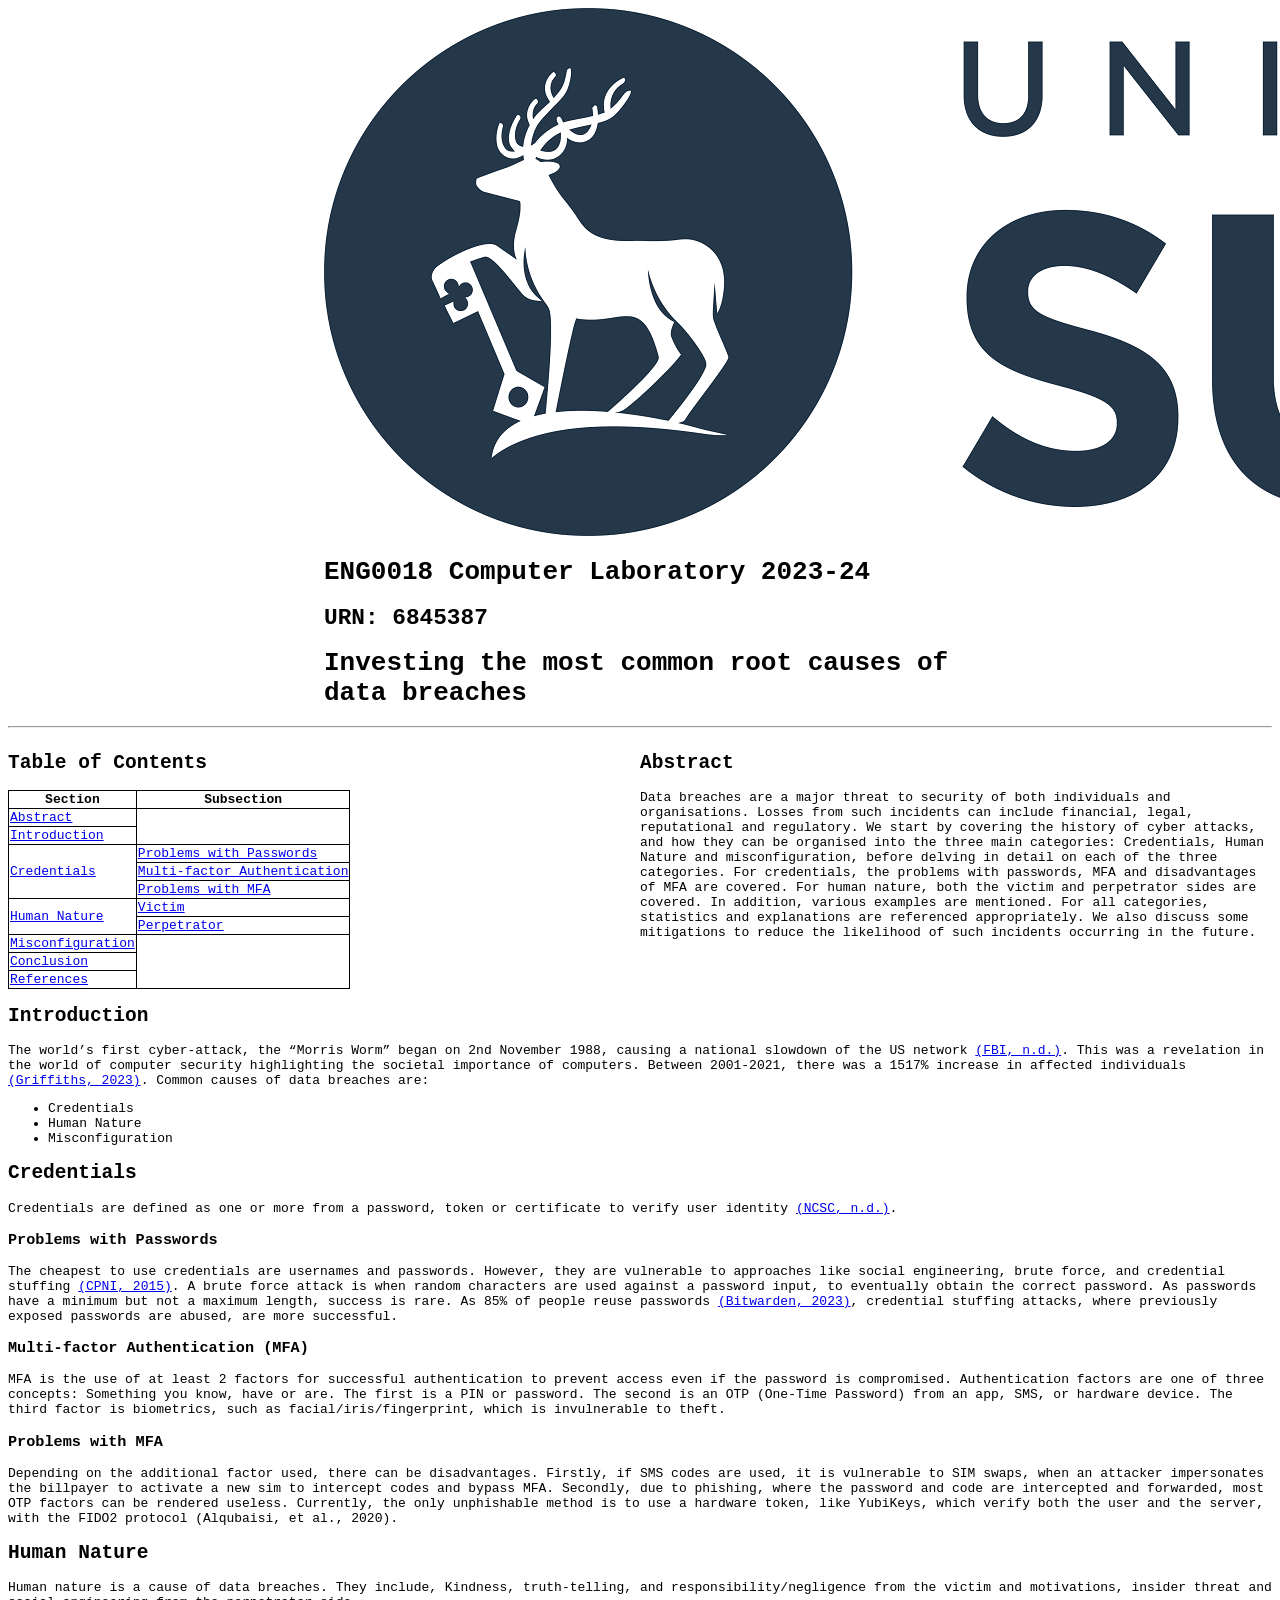
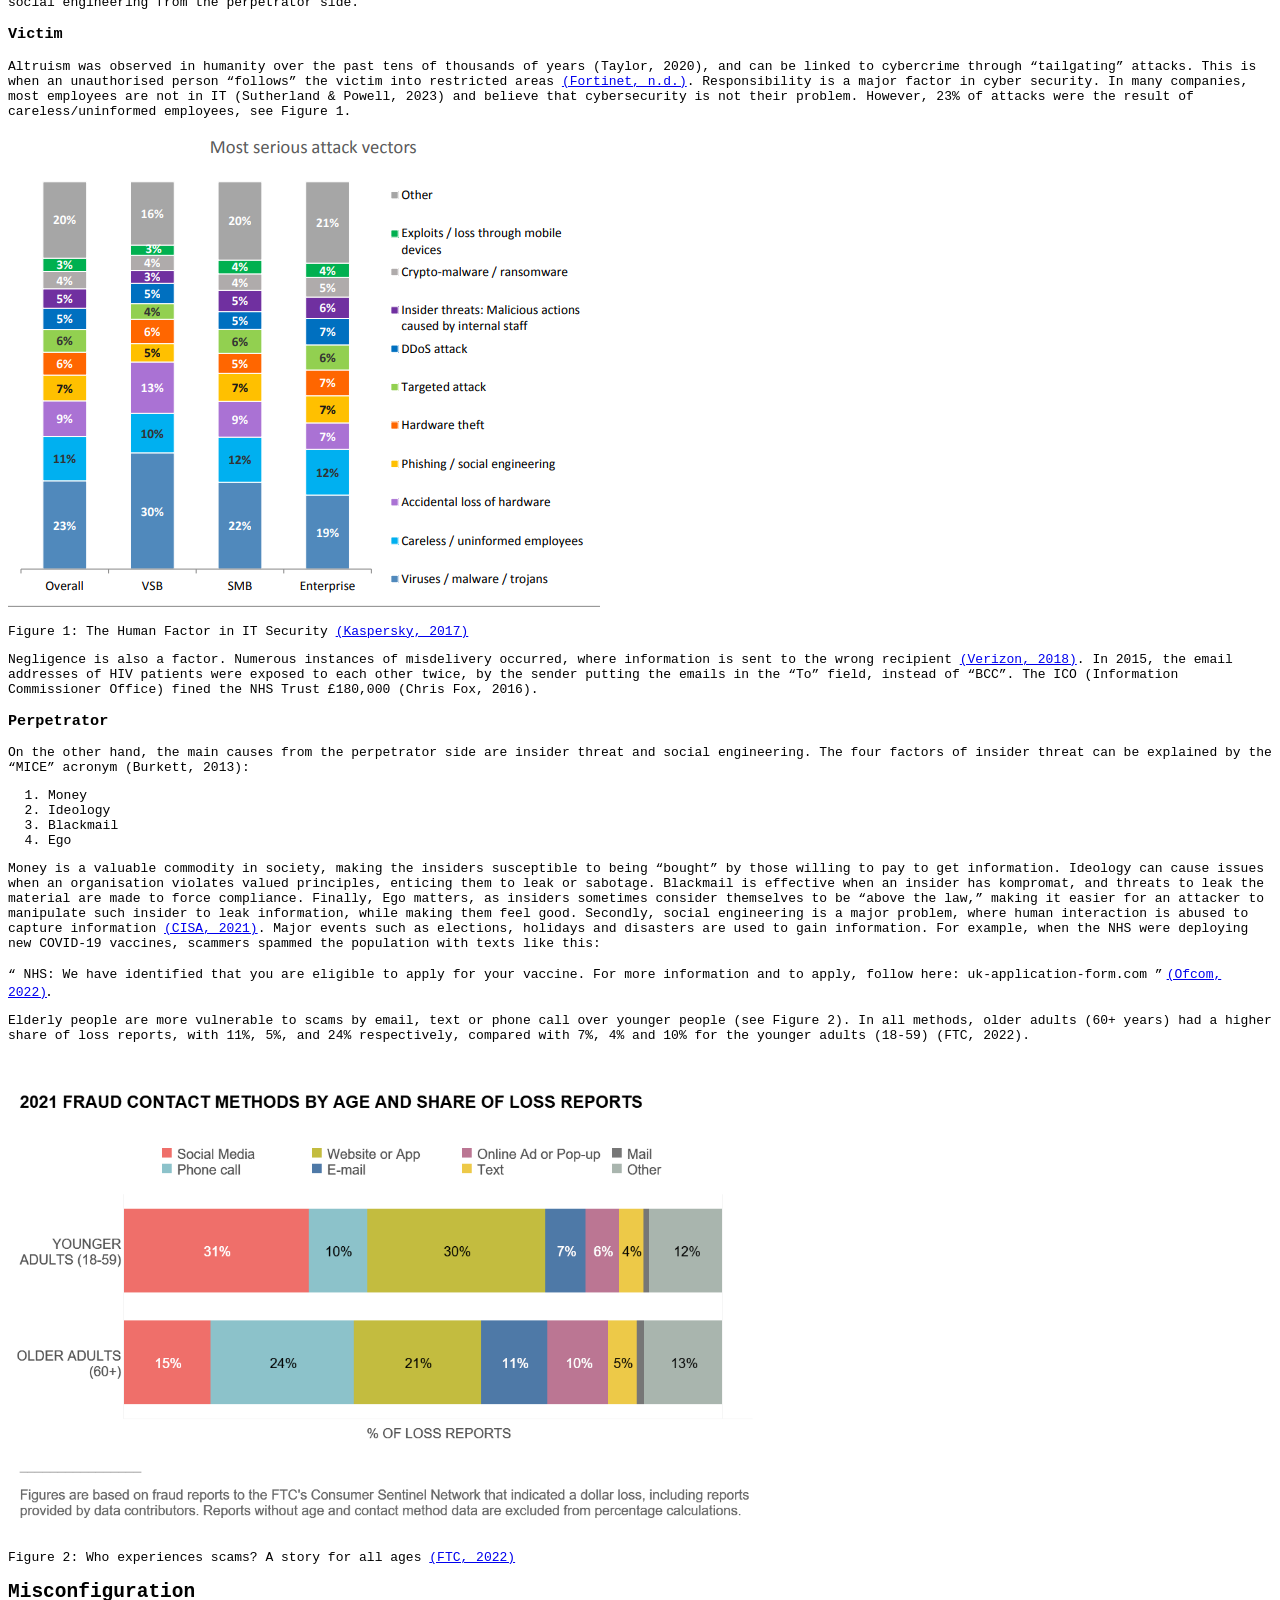
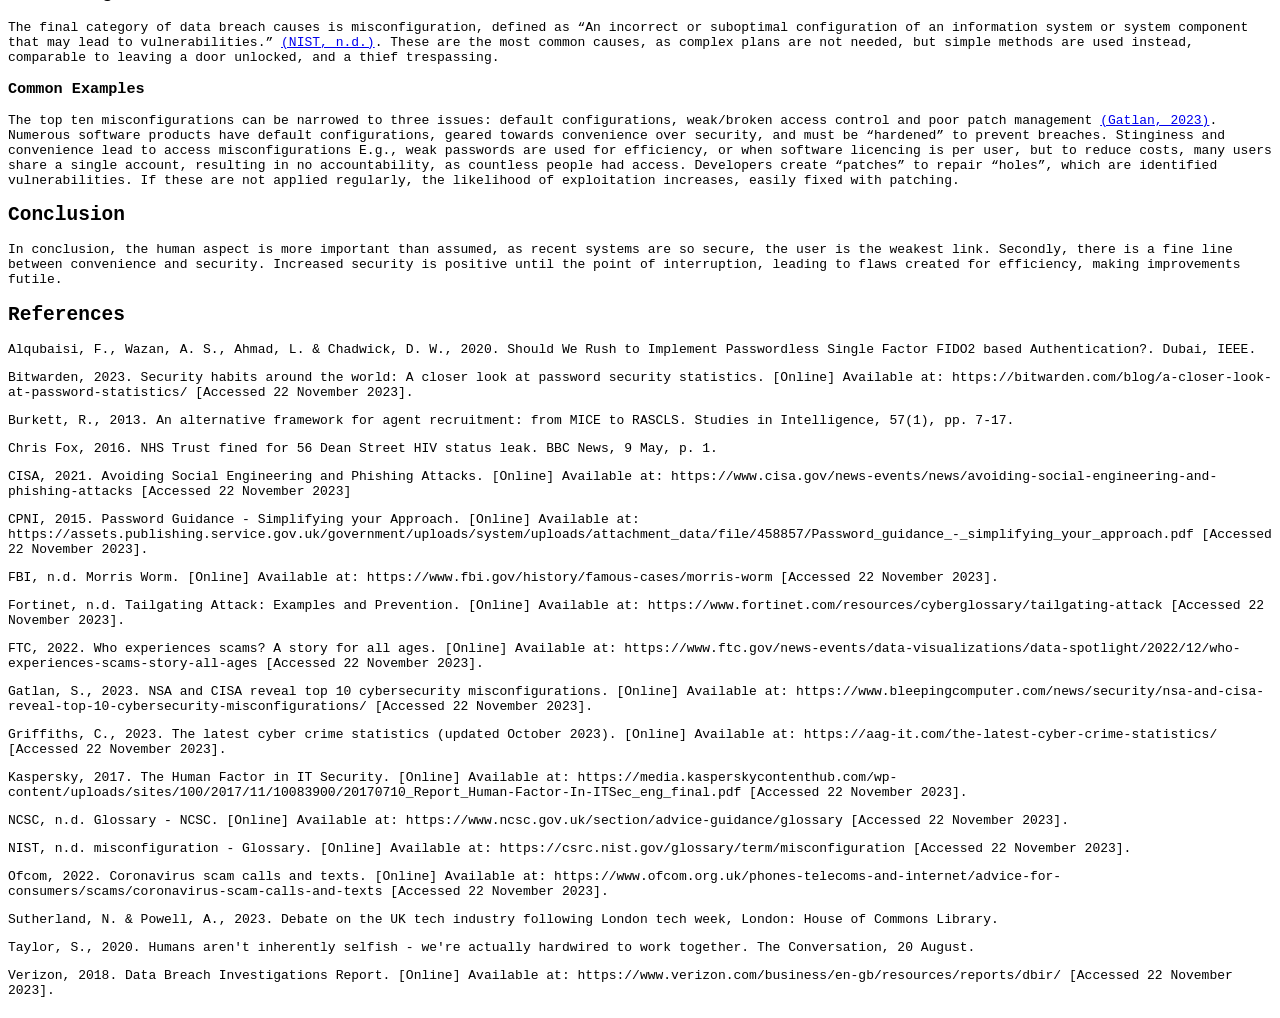
==== index.html @ 0573bad3 "save mod test" ====
<!DOCTYPE html>
<link rel="stylesheet" href="assets/styles.css">
<html>
    <header>
        <div class="header">
            <img src="assets/WebBanner2023.png">
            <h1 class="course-title">ENG0018 Computer Laboratory 2023-24</h1>
            <title>Investigating the most common root causes of data breaches</title>
            
            <h1 class="urn">URN: 6845387</h1>
            <h1 id="#pagetitle">Investing the most common root causes of data breaches</h1>
        </div>
        
    </header>
    
    <hr>
    <div class="row">
        <div class="column">
            <h2 id="#toc">Table of Contents</h2>
            <table class="tableofcontents">
                <tr>
                    <th>Section</th>
                    <th>Subsection</th>
                </tr>
                <tr>
                    <td><a href="#abstract">Abstract</a></td>
                </tr>
                <tr>
                    <td><a href="#introduction">Introduction</a></td>
                </tr>
                <tr>
                    <td rowspan="4" ><a href="#abstract">Credentials</a></td>
                </tr>
                    <tr>
                        <td><a href="#problemswithpasswords">Problems with Passwords</a></td>
                    </tr>
                    <tr>
                        <td><a href="#mfa">Multi-factor Authentication</a></td>
                    </tr>
                    <tr>
                        <td><a href="#problemswithmfa">Problems with MFA</a></td>
                    </tr>
                <tr>
                    <td rowspan="3"><a href="#abstract">Human Nature</a></td>
                </tr>
                    <tr>
                        <td><a href="#victim">Victim</a></td>
                    </tr>
                    <tr>
                        <td><a href="#perpetrator">Perpetrator</a></td>
                    </tr>
                <tr>
                    <td><a href="#misconfiguration">Misconfiguration</a></td>
                </tr>
                <tr>
                    <td><a href="#conclusion">Conclusion</a></td>
                </tr>
                <tr>
                    <td><a href="#references">References</a></td>
                </tr>
            </table>
        </div>
        <div class="column">
            <h2 id="#abstract">Abstract</h2>
            <p>
                Data breaches are a major threat to security of both individuals and organisations. 
                Losses from such incidents can include financial, legal, reputational and regulatory. 
                We start by covering the history of cyber attacks, and how they can be organised into 
                the three main categories: Credentials, Human Nature and misconfiguration, before 
                delving in detail on each of the three categories. For credentials, the problems 
                with passwords, MFA and disadvantages of MFA are covered. For human nature, both the 
                victim and perpetrator sides are covered. In addition, various examples are mentioned. 
                For all categories, statistics and explanations are referenced appropriately. We also 
                discuss some mitigations to reduce the likelihood of such incidents occurring in the future. 
            </p>
        </div>
    </div>
    
    <section>
        <h2 id="#introduction">Introduction</h2>
        <p>The world’s first cyber-attack, the “Morris Worm” began on 2nd November 1988, 
        causing a national slowdown of the US network <a href="https://www.fbi.gov/history/famous-cases/morris-worm">(FBI, n.d.)</a>. This was a revelation in 
        the world of computer security highlighting the societal importance of computers. 
        Between 2001-2021, there was a 1517% increase in affected individuals <a href="https://aag-it.com/the-latest-cyber-crime-statistics/">(Griffiths, 2023)</a>. 
        Common causes of data breaches are:
        </p>
        <ul>
            <li>Credentials</li>
            <li>Human Nature</li>
            <li>Misconfiguration</li>
        </ul>
    </section>
    <section>
        <h2 id="#credentials">Credentials</h2>
        <p>Credentials are defined as one or more from a password, token or certificate to verify user identity <a href="https://www.ncsc.gov.uk/section/advice-guidance/glossary">(NCSC, n.d.)</a>. </p>
        <h3 id="#problemswithpasswords">Problems with Passwords</h3>
        <p>
            The cheapest to use credentials are usernames and passwords. However, they are vulnerable to 
            approaches like social engineering, brute force, and credential stuffing <a href="https://assets.publishing.service.gov.uk/government/uploads/system/uploads/attachment_data/file/458857/Password_guidance_-_simplifying_your_approach.pdf">(CPNI, 2015)</a>. A brute 
            force attack is when random characters are used against a password input, to eventually obtain
            the correct password. As passwords have a minimum but not a maximum length, success is rare. As 
            85% of people reuse passwords <a href="https://bitwarden.com/blog/a-closer-look-at-password-statistics/">(Bitwarden, 2023)</a>, credential stuffing attacks, where previously 
            exposed passwords are abused, are more successful. 
        </p>
        <h3 id="#mfa">Multi-factor Authentication (MFA)</h3>
        <p>MFA is the use of at least 2 factors for successful authentication to prevent access even if 
            the password is compromised. Authentication factors are one of three concepts: Something you
            know, have or are. The first is a PIN or password. The second is an OTP (One-Time Password) 
            from an app, SMS, or hardware device. The third factor is biometrics, such as facial/iris/fingerprint, 
            which is invulnerable to theft. 
        </p>
        <h3 id="#problemswithmfa">Problems with MFA</h3>
        <p>
            Depending on the additional factor used, there can be disadvantages. Firstly, if SMS codes are used, 
            it is vulnerable to SIM swaps, when an attacker impersonates the billpayer to activate a new sim to 
            intercept codes and bypass MFA. Secondly, due to phishing, where the password and code are intercepted 
            and forwarded, most OTP factors can be rendered useless. Currently, the only unphishable method is to 
            use a hardware token, like YubiKeys, which verify both the user and the server, with the FIDO2 protocol (Alqubaisi, et al., 2020).
        </p>
    <section>
        <h2 id="#humannature">Human Nature</h2>
        <p>
            Human nature is a cause of data breaches.  They include, Kindness, truth-telling, and responsibility/negligence 
            from the victim and motivations, insider threat and social engineering from the perpetrator side. 
        </p>
        <h3 id="#victim">Victim</h3>
        <p>
            Altruism was observed in humanity over the past tens of thousands of years (Taylor, 2020), 
            and can be linked to cybercrime through “tailgating” attacks. This is when an unauthorised 
            person “follows” the victim into restricted areas <a href="https://www.fortinet.com/resources/cyberglossary/tailgating-attack">(Fortinet, n.d.)</a>. Responsibility is a 
            major factor in cyber security. In many companies, most employees are not in IT (Sutherland & Powell, 2023) 
            and believe that cybersecurity is not their problem. However, 23% of attacks were the 
            result of careless/uninformed employees, see Figure 1. 
        </p>
        <img src="assets/Fig1_IT_Sec_Risk_Survey_2017_Kaspersky.png" alt="Figure 1: The Human Factor in IT Security (Kaspersky, 2017)">
        <p>Figure 1: The Human Factor in IT Security <a href="https://media.kasperskycontenthub.com/wp-content/uploads/sites/100/2017/11/10083900/20170710_Report_Human-Factor-In-ITSec_eng_final.pdf">(Kaspersky, 2017)</a></p>
        <p>
            Negligence is also a factor. Numerous instances of misdelivery occurred, where information is sent to 
            the wrong recipient <a href="https://www.verizon.com/business/en-gb/resources/reports/dbir/">(Verizon, 2018)</a>. In 2015, the email addresses of HIV patients were exposed to each 
            other twice, by the sender putting the emails in the “To” field, instead of “BCC”. The ICO (Information Commissioner Office) 
            fined the NHS Trust £180,000 (Chris Fox, 2016). 
        </p>
        <h3 id="#perpetrator">Perpetrator</h3>
        <p>
            On the other hand, the main causes from the perpetrator side are insider threat and social engineering. 
            The four factors of insider threat can be explained by the “MICE” acronym (Burkett, 2013): 
        </p>
            
            <ol>
                <li>Money</li>
                <li>Ideology</li>
                <li>Blackmail</li>
                <li>Ego</li>
            </ol>
            
        <p>
            Money is a valuable commodity in society, making the insiders susceptible to being “bought” by those 
            willing to pay to get information. Ideology can cause issues when an organisation violates valued 
            principles, enticing them to leak or sabotage. Blackmail is effective when an insider has kompromat, 
            and threats to leak the material are made to force compliance. Finally, Ego matters, as insiders 
            sometimes consider themselves to be “above the law,” making it easier for an attacker to manipulate 
            such insider to leak information, while making them feel good. Secondly, social engineering is a 
            major problem, where human interaction is abused to capture information <a href="https://www.cisa.gov/news-events/news/avoiding-social-engineering-and-phishing-attacks">(CISA, 2021)</a>. Major events 
            such as elections, holidays and disasters are used to gain information. For example, when the NHS 
            were deploying new COVID-19 vaccines, scammers spammed the population with texts like this:
            <p></p>
            <q>
                NHS: We have identified that you are eligible to apply for your vaccine. For more information and to apply, follow here: uk-application-form.com </q>
            <a href="https://www.ofcom.org.uk/phones-telecoms-and-internet/advice-for-consumers/scams/coronavirus-scam-calls-and-texts">(Ofcom, 2022)</a>.
            </q>
            
        </p>
        
        <p>
            Elderly people are more vulnerable to scams by email, text or phone call over younger people (see Figure 2).  In all methods, older adults (60+ years) had a 
            higher share of loss reports, with 11%, 5%, and 24% respectively, compared with 7%, 4% and 10% for the younger adults (18-59) (FTC, 2022).
        </p>

        <img src="assets/Fig2_ContactMethods.png" alt="Figure 2: Who experiences scams? A story for all ages (FTC, 2022)" width="750px">
        <p>Figure 2: Who experiences scams? A story for all ages <a href="https://www.ftc.gov/news-events/data-visualizations/data-spotlight/2022/12/who-experiences-scams-story-all-ages">(FTC, 2022)</a></p>
    <section>
        <h2 id="misconfiguration">Misconfiguration</h2>
        <p>
            The final category of data breach causes is misconfiguration, defined as “An incorrect or suboptimal 
            configuration of an information system or system component that may lead to vulnerabilities.” <a href="https://csrc.nist.gov/glossary/term/misconfiguration">(NIST, n.d.)</a>. 
            These are the most common causes, as complex plans are not needed, but simple methods are used instead, 
            comparable to leaving a door unlocked, and a thief trespassing. 
        </p>
        <h3 id="#commonexamples">Common Examples</h3>
        <p>
            The top ten misconfigurations can be narrowed to three issues: default configurations, 
            weak/broken access control and poor patch management <a href="https://www.bleepingcomputer.com/news/security/nsa-and-cisa-reveal-top-10-cybersecurity-misconfigurations/">(Gatlan, 2023)</a>. Numerous software 
            products have default configurations, geared towards convenience over security, and 
            must be “hardened” to prevent breaches. Stinginess and convenience lead to access 
            misconfigurations E.g., weak passwords are used for efficiency, or when software 
            licencing is per user, but to reduce costs, many users share a single account, 
            resulting in no accountability, as countless people had access. Developers create 
            “patches” to repair “holes”, which are identified vulnerabilities. If these are not 
            applied regularly, the likelihood of exploitation increases, easily fixed with patching. 
        </p>
    </section>

    <section>
        <h2 id="conclusion">Conclusion</h2>
        <p>
            In conclusion, the human aspect is more important than assumed, as recent systems are so 
            secure, the user is the weakest link. Secondly, there is a fine line between convenience 
            and security. Increased security is positive until the point of interruption, leading to 
            flaws created for efficiency, making improvements futile.
        </p>    
    </section>
    
    <section>
        <h2 id="#references">References</h2>
        <p>Alqubaisi, F., Wazan, A. S., Ahmad, L. & Chadwick, D. W., 2020. Should We Rush to Implement Passwordless Single Factor 
            FIDO2 based Authentication?. Dubai, IEEE.</p>
        
        <p>Bitwarden, 2023. Security habits around the world: A closer look at password security statistics. 
            [Online] Available at: https://bitwarden.com/blog/a-closer-look-at-password-statistics/ [Accessed 22 November 2023].</p>

        <p>Burkett, R., 2013. An alternative framework for agent recruitment: from MICE to RASCLS. Studies in Intelligence, 57(1), pp. 7-17.</p>

        <p>Chris Fox, 2016. NHS Trust fined for 56 Dean Street HIV status leak. BBC News, 9 May, p. 1.</p>

        <p>CISA, 2021. Avoiding Social Engineering and Phishing Attacks. [Online] Available at: 
            https://www.cisa.gov/news-events/news/avoiding-social-engineering-and-phishing-attacks
            [Accessed 22 November 2023]
        </p>

        <p>CPNI, 2015. Password Guidance - Simplifying your Approach. [Online] 
            Available at: https://assets.publishing.service.gov.uk/government/uploads/system/uploads/attachment_data/file/458857/Password_guidance_-_simplifying_your_approach.pdf
            [Accessed 22 November 2023].
        </p>

        <p>FBI, n.d. Morris Worm. [Online] 
            Available at: https://www.fbi.gov/history/famous-cases/morris-worm
            [Accessed 22 November 2023].
        </p>

        <p>Fortinet, n.d. Tailgating Attack: Examples and Prevention. [Online] 
            Available at: https://www.fortinet.com/resources/cyberglossary/tailgating-attack
            [Accessed 22 November 2023].
        </p>

        <p>FTC, 2022. Who experiences scams? A story for all ages. [Online] 
            Available at: https://www.ftc.gov/news-events/data-visualizations/data-spotlight/2022/12/who-experiences-scams-story-all-ages
            [Accessed 22 November 2023].
        </p>

        <p>Gatlan, S., 2023. NSA and CISA reveal top 10 cybersecurity misconfigurations. [Online] 
            Available at: https://www.bleepingcomputer.com/news/security/nsa-and-cisa-reveal-top-10-cybersecurity-misconfigurations/
            [Accessed 22 November 2023].
        </p>

        <p>Griffiths, C., 2023. The latest cyber crime statistics (updated October 2023). [Online] 
            Available at: https://aag-it.com/the-latest-cyber-crime-statistics/
            [Accessed 22 November 2023].
        </p>

        <p>Kaspersky, 2017. The Human Factor in IT Security. [Online] 
            Available at: https://media.kasperskycontenthub.com/wp-content/uploads/sites/100/2017/11/10083900/20170710_Report_Human-Factor-In-ITSec_eng_final.pdf
            [Accessed 22 November 2023].
        </p>

        <p>NCSC, n.d. Glossary - NCSC. [Online] 
            Available at: https://www.ncsc.gov.uk/section/advice-guidance/glossary
            [Accessed 22 November 2023].
        </p>

        <p>NIST, n.d. misconfiguration - Glossary. [Online] 
            Available at: https://csrc.nist.gov/glossary/term/misconfiguration
            [Accessed 22 November 2023].
        </p>

        <p>Ofcom, 2022. Coronavirus scam calls and texts. [Online] 
            Available at: https://www.ofcom.org.uk/phones-telecoms-and-internet/advice-for-consumers/scams/coronavirus-scam-calls-and-texts
            [Accessed 22 November 2023].
        </p>
            
        <p>Sutherland, N. & Powell, A., 2023. Debate on the UK tech industry following London tech 
            week, London: House of Commons Library.
        </p>

        <p>Taylor, S., 2020. Humans aren't inherently selfish - we're actually hardwired to work 
            together. The Conversation, 20 August.
        </p>

        <p>Verizon, 2018. Data Breach Investigations Report. [Online] 
            Available at: https://www.verizon.com/business/en-gb/resources/reports/dbir/
            [Accessed 22 November 2023].
        </p>
            
    </section>
</html>
---- assets/styles.css ----
h1, h2, h3,  h4, h5, h6, p, ul, ol, li, q, a, th, td {
    font-family: monospace;
}
.course-title {
    font-size: 2em;
}

.urn {
    font-size: 1.75em;
}

.column {
    float: left;
    width: 50%;
  }
  
  /* Clear floats after the columns */
  .row:after {
    content: "";
    display: table;
    clear: both;
  }


 table {
    border: 1px solid black;
    border-collapse: collapse;
 }

 th, td {
    border-collapse: collapse;
    border: 1px solid black;
 }

 .header {
    width: 50%;
    margin: auto;
 }
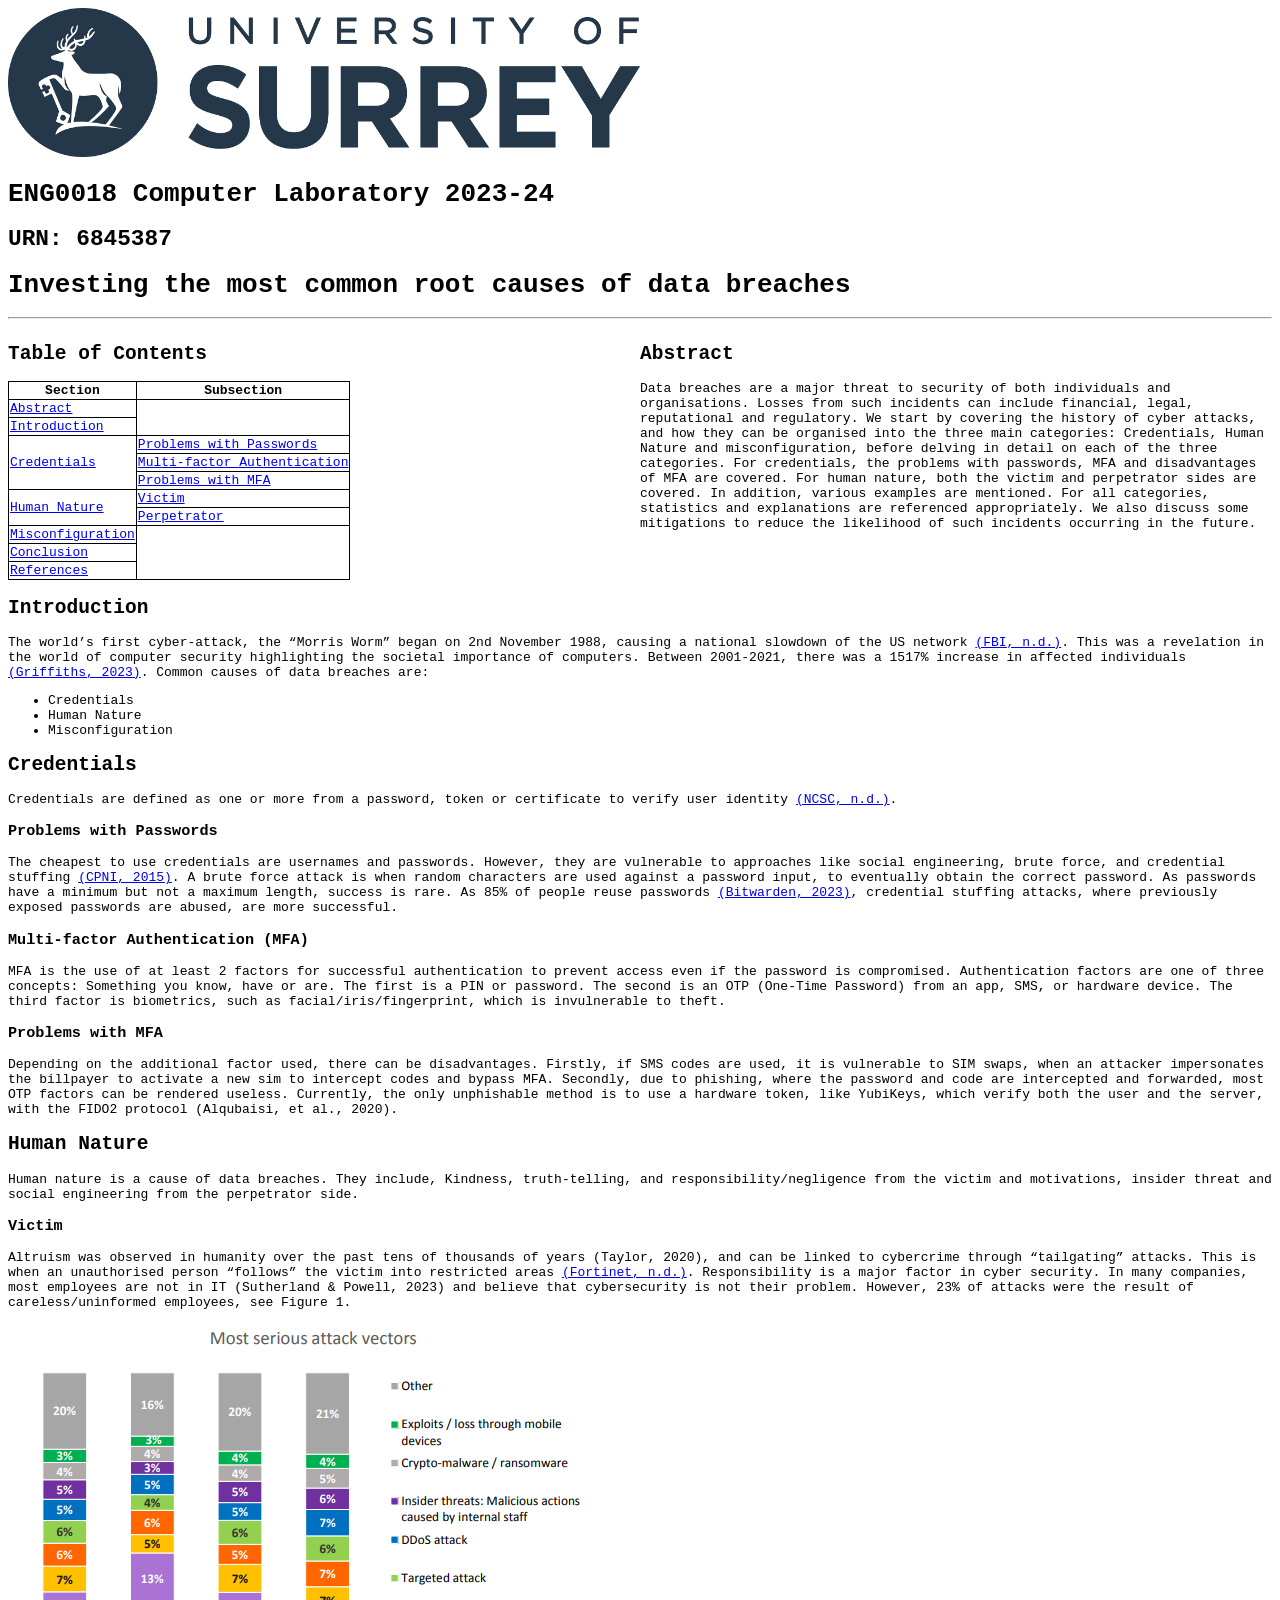
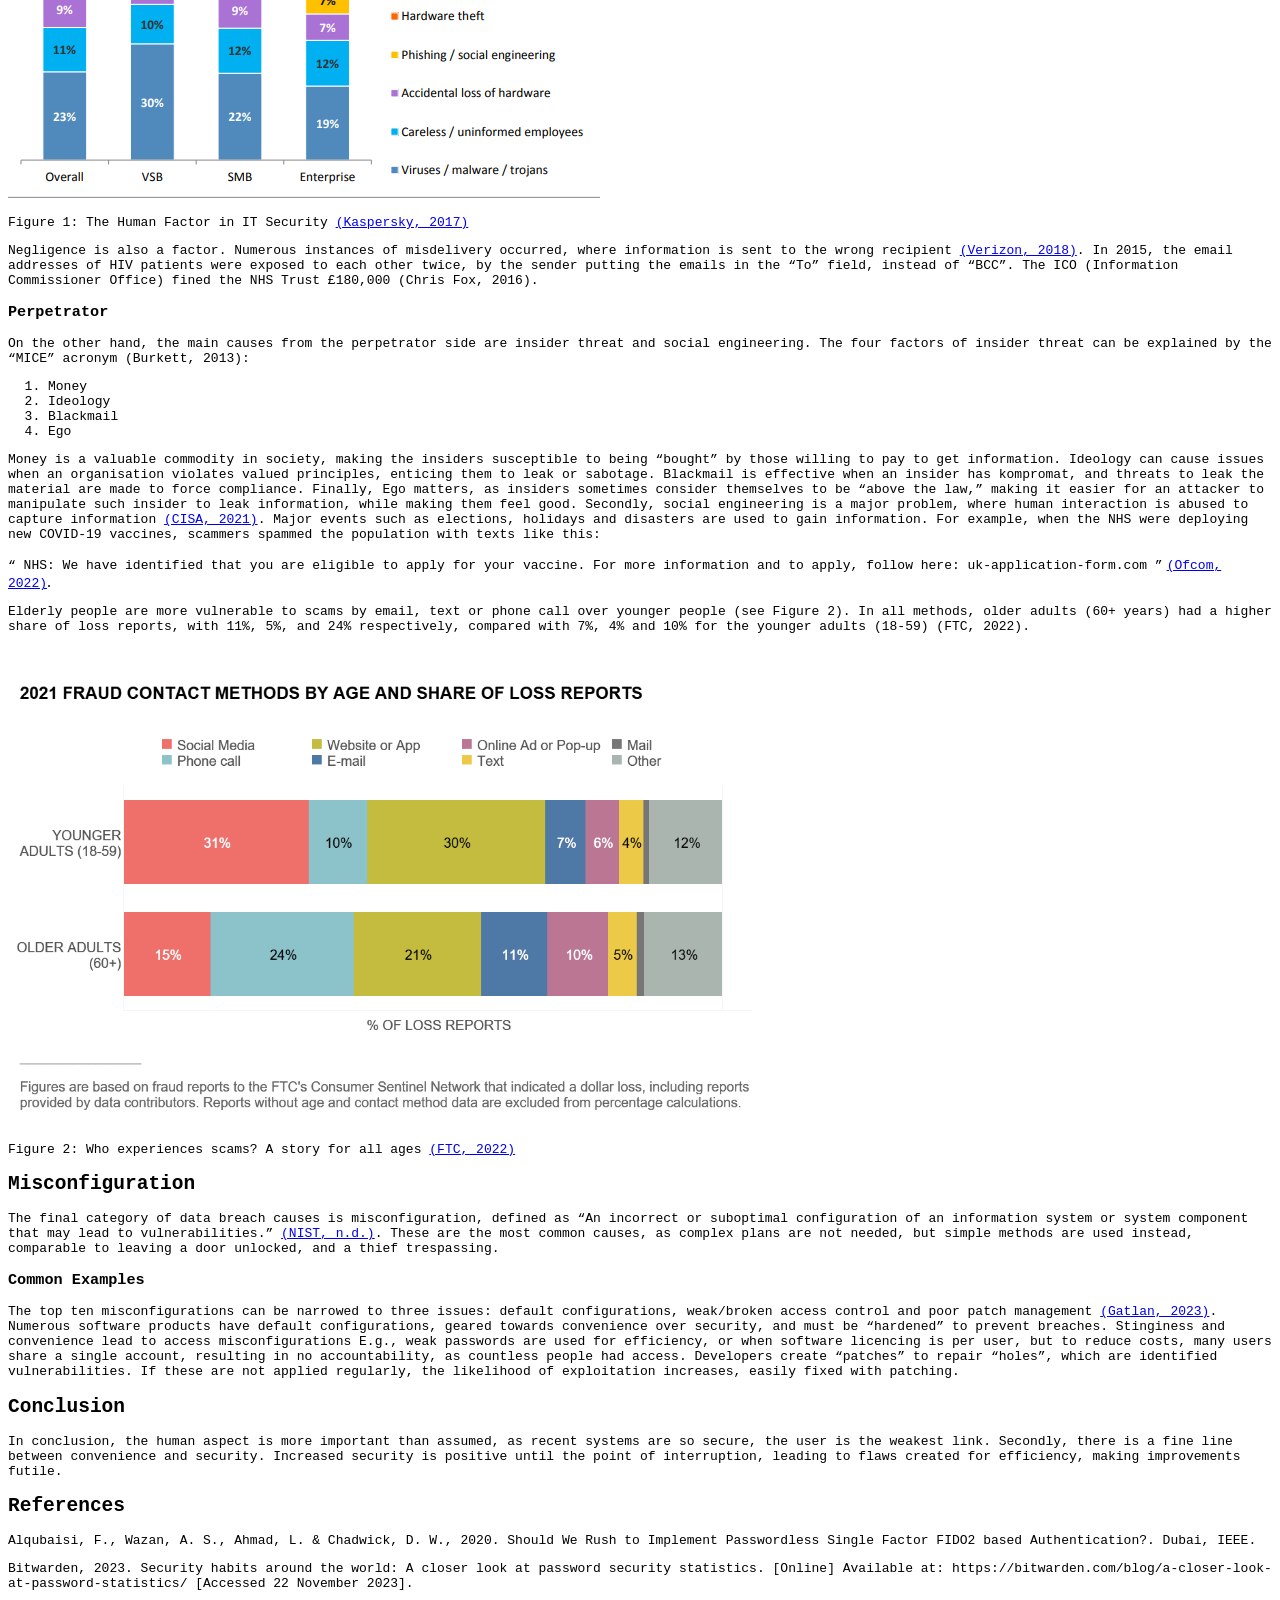
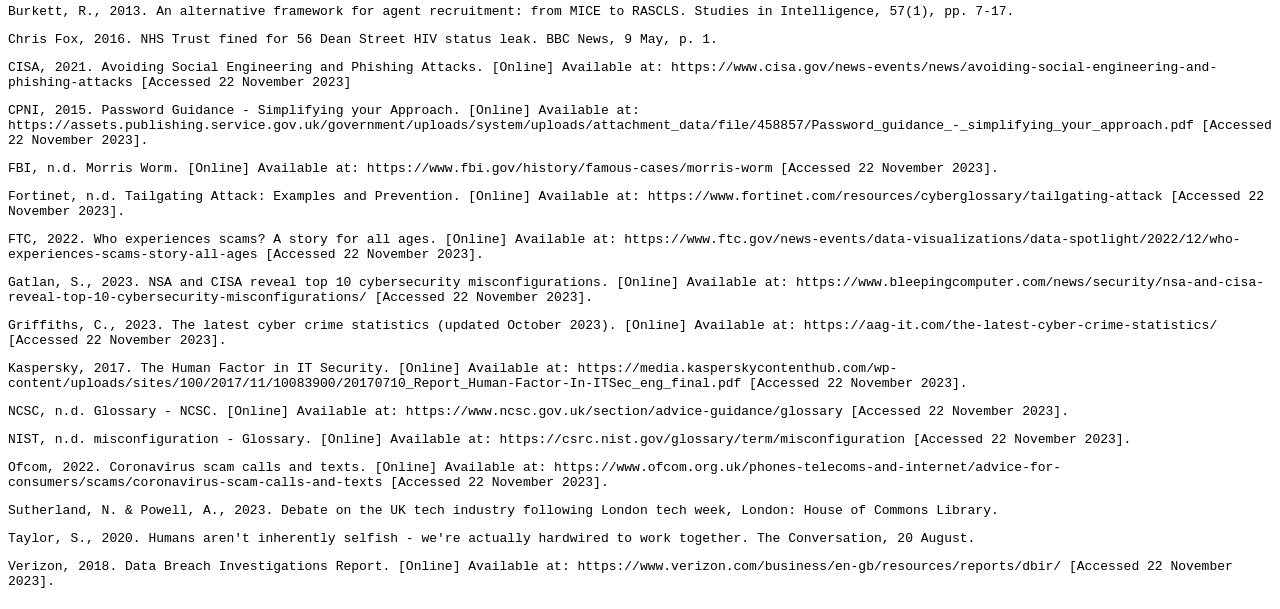
==== commit 5de157d5: "save point fixed encoding issues" ====
--- a/index.html
+++ b/index.html
@@ -1,22 +1,20 @@
 <!DOCTYPE html>
 <link rel="stylesheet" href="assets/styles.css">
+<meta http-equiv="Content-Type" content="text/html; charset=UTF-8">
 <html>
     <header>
-        <div class="header">
-            <img src="assets/WebBanner2023.png">
-            <h1 class="course-title">ENG0018 Computer Laboratory 2023-24</h1>
-            <title>Investigating the most common root causes of data breaches</title>
-            
-            <h1 class="urn">URN: 6845387</h1>
-            <h1 id="#pagetitle">Investing the most common root causes of data breaches</h1>
-        </div>
+        <img src="assets/WebBanner2023.png" width="50%" >
+        <h1 class="course-title">ENG0018 Computer Laboratory 2023-24</h1>
+        <title>Investigating the most common root causes of data breaches</title>
         
+        <h1 class="urn">URN: 6845387</h1>
+        <h1 id="pagetitle">Investing the most common root causes of data breaches</h1>        
     </header>
     
     <hr>
     <div class="row">
         <div class="column">
-            <h2 id="#toc">Table of Contents</h2>
+            <h2 id="toc">Table of Contents</h2>
             <table class="tableofcontents">
                 <tr>
                     <th>Section</th>
@@ -29,19 +27,19 @@
                     <td><a href="#introduction">Introduction</a></td>
                 </tr>
                 <tr>
-                    <td rowspan="4" ><a href="#abstract">Credentials</a></td>
-                </tr>
-                    <tr>
-                        <td><a href="#problemswithpasswords">Problems with Passwords</a></td>
+                    <td rowspan="4" ><a href="#credentials">Credentials</a></td>
+                </tr>
+                    <tr>
+                        <td><a href="#problempasswd">Problems with Passwords</a></td>
                     </tr>
                     <tr>
                         <td><a href="#mfa">Multi-factor Authentication</a></td>
                     </tr>
                     <tr>
-                        <td><a href="#problemswithmfa">Problems with MFA</a></td>
-                    </tr>
-                <tr>
-                    <td rowspan="3"><a href="#abstract">Human Nature</a></td>
+                        <td><a href="#problemmfa">Problems with MFA</a></td>
+                    </tr>
+                <tr>
+                    <td rowspan="3"><a href="#humannature">Human Nature</a></td>
                 </tr>
                     <tr>
                         <td><a href="#victim">Victim</a></td>
@@ -61,7 +59,7 @@
             </table>
         </div>
         <div class="column">
-            <h2 id="#abstract">Abstract</h2>
+            <h2 id="abstract">Abstract</h2>
             <p>
                 Data breaches are a major threat to security of both individuals and organisations. 
                 Losses from such incidents can include financial, legal, reputational and regulatory. 
@@ -77,7 +75,7 @@
     </div>
     
     <section>
-        <h2 id="#introduction">Introduction</h2>
+        <h2 id="introduction">Introduction</h2>
         <p>The world’s first cyber-attack, the “Morris Worm” began on 2nd November 1988, 
         causing a national slowdown of the US network <a href="https://www.fbi.gov/history/famous-cases/morris-worm">(FBI, n.d.)</a>. This was a revelation in 
         the world of computer security highlighting the societal importance of computers. 
@@ -91,9 +89,9 @@
         </ul>
     </section>
     <section>
-        <h2 id="#credentials">Credentials</h2>
+        <h2 id="credentials">Credentials</h2>
         <p>Credentials are defined as one or more from a password, token or certificate to verify user identity <a href="https://www.ncsc.gov.uk/section/advice-guidance/glossary">(NCSC, n.d.)</a>. </p>
-        <h3 id="#problemswithpasswords">Problems with Passwords</h3>
+        <h3 id="problempasswd">Problems with Passwords</h3>
         <p>
             The cheapest to use credentials are usernames and passwords. However, they are vulnerable to 
             approaches like social engineering, brute force, and credential stuffing <a href="https://assets.publishing.service.gov.uk/government/uploads/system/uploads/attachment_data/file/458857/Password_guidance_-_simplifying_your_approach.pdf">(CPNI, 2015)</a>. A brute 
@@ -102,14 +100,14 @@
             85% of people reuse passwords <a href="https://bitwarden.com/blog/a-closer-look-at-password-statistics/">(Bitwarden, 2023)</a>, credential stuffing attacks, where previously 
             exposed passwords are abused, are more successful. 
         </p>
-        <h3 id="#mfa">Multi-factor Authentication (MFA)</h3>
+        <h3 id="mfa">Multi-factor Authentication (MFA)</h3>
         <p>MFA is the use of at least 2 factors for successful authentication to prevent access even if 
             the password is compromised. Authentication factors are one of three concepts: Something you
             know, have or are. The first is a PIN or password. The second is an OTP (One-Time Password) 
             from an app, SMS, or hardware device. The third factor is biometrics, such as facial/iris/fingerprint, 
             which is invulnerable to theft. 
         </p>
-        <h3 id="#problemswithmfa">Problems with MFA</h3>
+        <h3 id="problemmfa">Problems with MFA</h3>
         <p>
             Depending on the additional factor used, there can be disadvantages. Firstly, if SMS codes are used, 
             it is vulnerable to SIM swaps, when an attacker impersonates the billpayer to activate a new sim to 
@@ -118,12 +116,12 @@
             use a hardware token, like YubiKeys, which verify both the user and the server, with the FIDO2 protocol (Alqubaisi, et al., 2020).
         </p>
     <section>
-        <h2 id="#humannature">Human Nature</h2>
+        <h2 id="humannature">Human Nature</h2>
         <p>
             Human nature is a cause of data breaches.  They include, Kindness, truth-telling, and responsibility/negligence 
             from the victim and motivations, insider threat and social engineering from the perpetrator side. 
         </p>
-        <h3 id="#victim">Victim</h3>
+        <h3 id="victim">Victim</h3>
         <p>
             Altruism was observed in humanity over the past tens of thousands of years (Taylor, 2020), 
             and can be linked to cybercrime through “tailgating” attacks. This is when an unauthorised 
@@ -140,7 +138,7 @@
             other twice, by the sender putting the emails in the “To” field, instead of “BCC”. The ICO (Information Commissioner Office) 
             fined the NHS Trust £180,000 (Chris Fox, 2016). 
         </p>
-        <h3 id="#perpetrator">Perpetrator</h3>
+        <h3 id="perpetrator">Perpetrator</h3>
         <p>
             On the other hand, the main causes from the perpetrator side are insider threat and social engineering. 
             The four factors of insider threat can be explained by the “MICE” acronym (Burkett, 2013): 
@@ -186,7 +184,7 @@
             These are the most common causes, as complex plans are not needed, but simple methods are used instead, 
             comparable to leaving a door unlocked, and a thief trespassing. 
         </p>
-        <h3 id="#commonexamples">Common Examples</h3>
+        <h3 id="commonexamples">Common Examples</h3>
         <p>
             The top ten misconfigurations can be narrowed to three issues: default configurations, 
             weak/broken access control and poor patch management <a href="https://www.bleepingcomputer.com/news/security/nsa-and-cisa-reveal-top-10-cybersecurity-misconfigurations/">(Gatlan, 2023)</a>. Numerous software 
@@ -211,7 +209,7 @@
     </section>
     
     <section>
-        <h2 id="#references">References</h2>
+        <h2 id="references">References</h2>
         <p>Alqubaisi, F., Wazan, A. S., Ahmad, L. & Chadwick, D. W., 2020. Should We Rush to Implement Passwordless Single Factor 
             FIDO2 based Authentication?. Dubai, IEEE.</p>
         
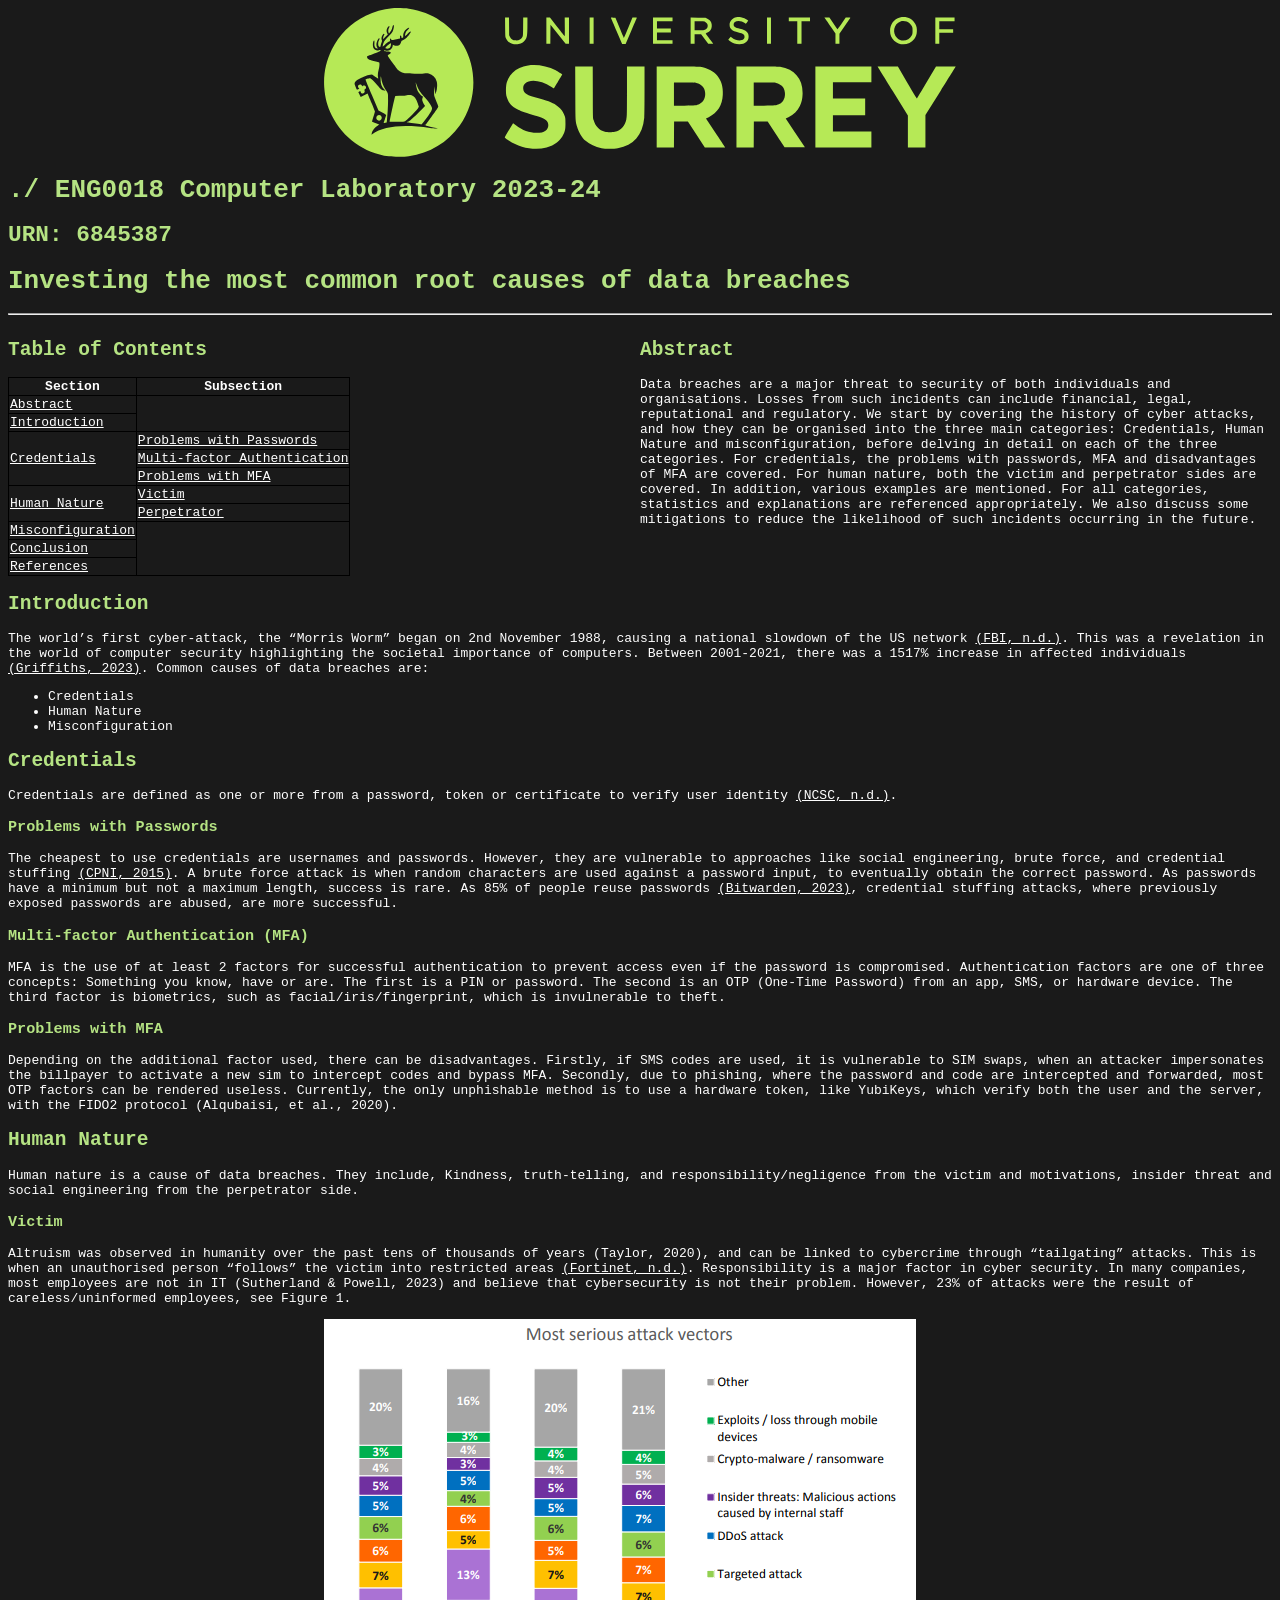
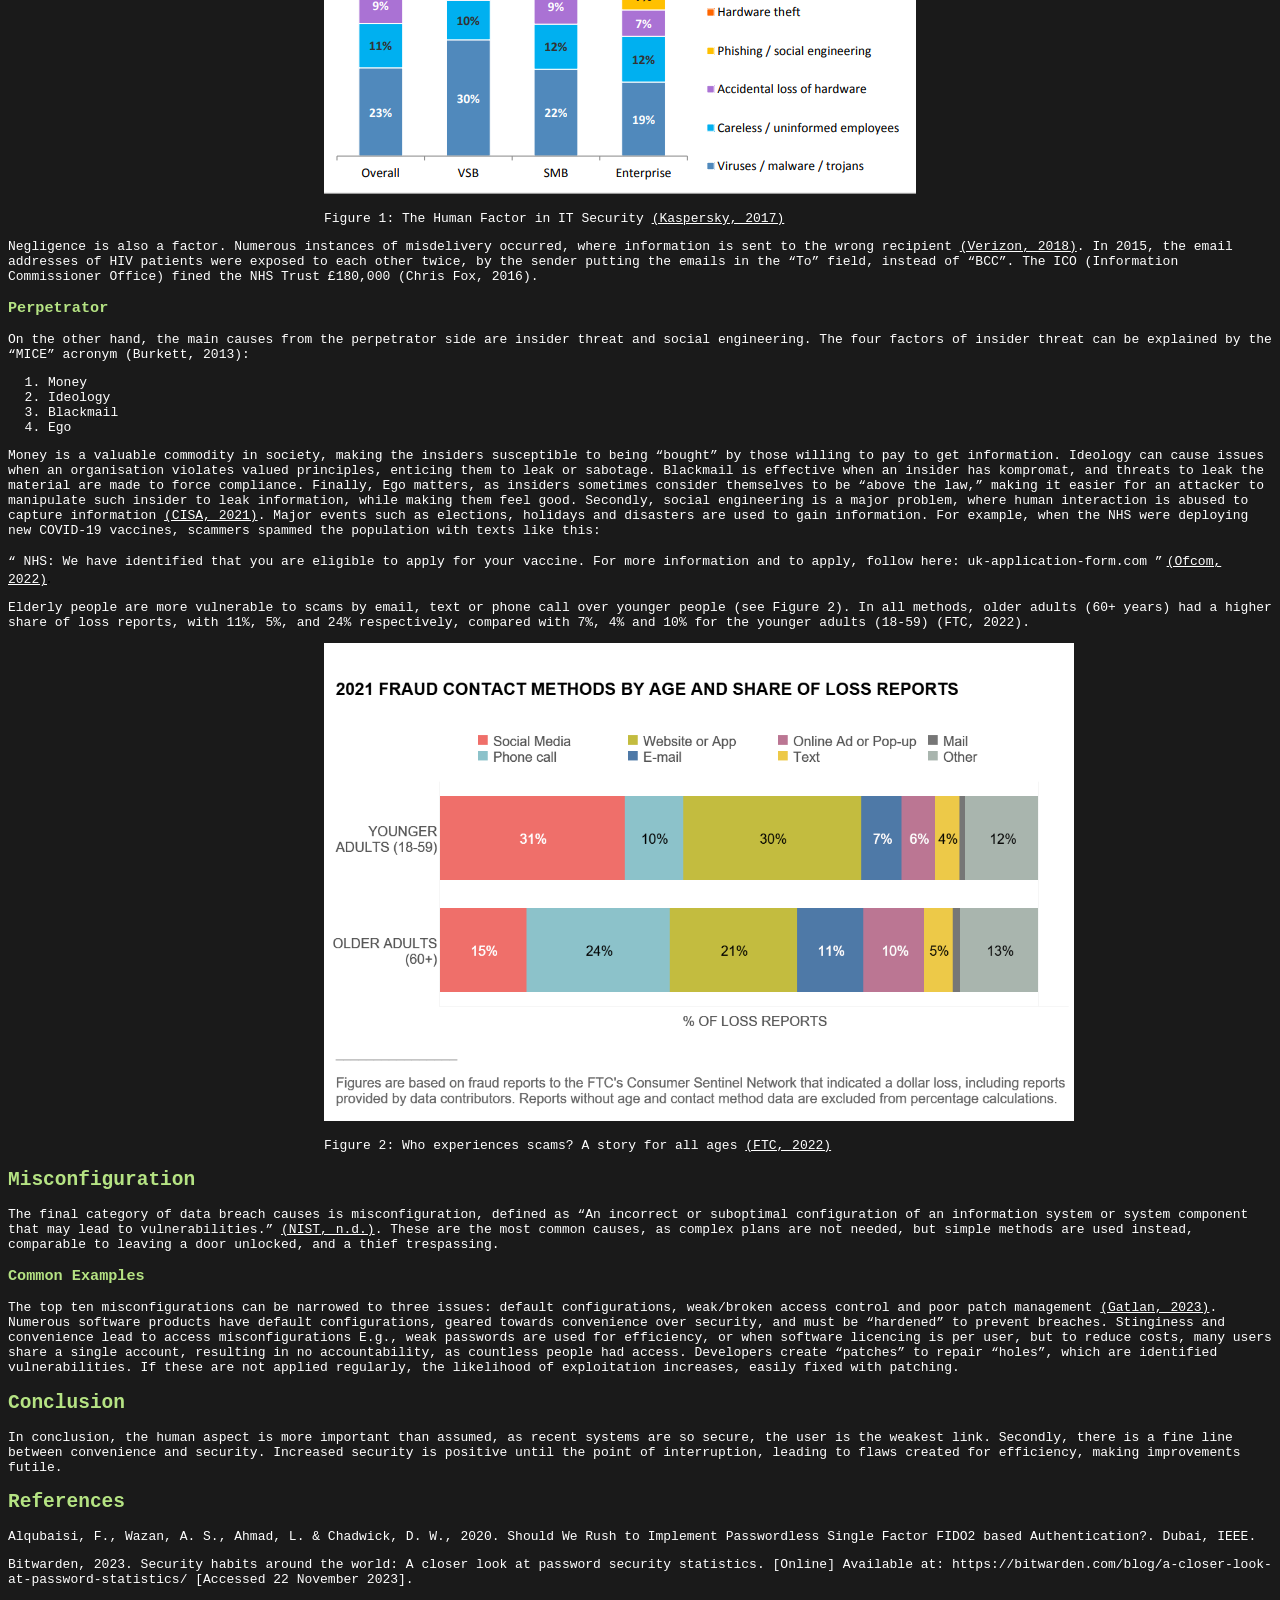
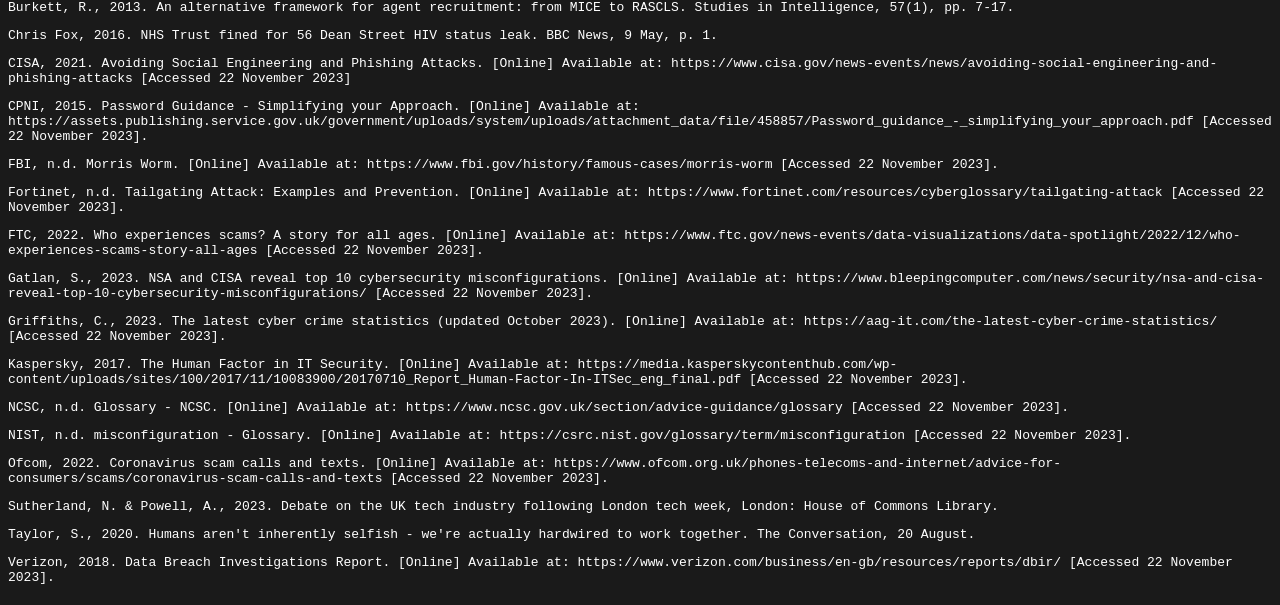
==== commit 4d8a4d45: "save point new look" ====
--- a/index.html
+++ b/index.html
@@ -3,290 +3,296 @@
 <meta http-equiv="Content-Type" content="text/html; charset=UTF-8">
 <html>
     <header>
-        <img src="assets/WebBanner2023.png" width="50%" >
-        <h1 class="course-title">ENG0018 Computer Laboratory 2023-24</h1>
+        <img class="toplogo" src="assets/WebBanner2023.svg">
+        <h1 class="course-title">./ ENG0018 Computer Laboratory 2023-24</h1>
         <title>Investigating the most common root causes of data breaches</title>
         
         <h1 class="urn">URN: 6845387</h1>
         <h1 id="pagetitle">Investing the most common root causes of data breaches</h1>        
     </header>
-    
     <hr>
-    <div class="row">
-        <div class="column">
-            <h2 id="toc">Table of Contents</h2>
-            <table class="tableofcontents">
-                <tr>
-                    <th>Section</th>
-                    <th>Subsection</th>
-                </tr>
-                <tr>
-                    <td><a href="#abstract">Abstract</a></td>
-                </tr>
-                <tr>
-                    <td><a href="#introduction">Introduction</a></td>
-                </tr>
-                <tr>
-                    <td rowspan="4" ><a href="#credentials">Credentials</a></td>
-                </tr>
-                    <tr>
-                        <td><a href="#problempasswd">Problems with Passwords</a></td>
-                    </tr>
-                    <tr>
-                        <td><a href="#mfa">Multi-factor Authentication</a></td>
-                    </tr>
-                    <tr>
-                        <td><a href="#problemmfa">Problems with MFA</a></td>
-                    </tr>
-                <tr>
-                    <td rowspan="3"><a href="#humannature">Human Nature</a></td>
-                </tr>
-                    <tr>
-                        <td><a href="#victim">Victim</a></td>
-                    </tr>
-                    <tr>
-                        <td><a href="#perpetrator">Perpetrator</a></td>
-                    </tr>
-                <tr>
-                    <td><a href="#misconfiguration">Misconfiguration</a></td>
-                </tr>
-                <tr>
-                    <td><a href="#conclusion">Conclusion</a></td>
-                </tr>
-                <tr>
-                    <td><a href="#references">References</a></td>
-                </tr>
-            </table>
+    <body class="mainbody">
+        <div class="row">
+            <div class="column">
+                <h2 id="toc">Table of Contents</h2>
+                <table class="tableofcontents">
+                    <tr>
+                        <th>Section</th>
+                        <th>Subsection</th>
+                    </tr>
+                    <tr>
+                        <td><a href="#abstract">Abstract</a></td>
+                    </tr>
+                    <tr>
+                        <td><a href="#introduction">Introduction</a></td>
+                    </tr>
+                    <tr>
+                        <td rowspan="4" ><a href="#credentials">Credentials</a></td>
+                    </tr>
+                        <tr>
+                            <td><a href="#problempasswd">Problems with Passwords</a></td>
+                        </tr>
+                        <tr>
+                            <td><a href="#mfa">Multi-factor Authentication</a></td>
+                        </tr>
+                        <tr>
+                            <td><a href="#problemmfa">Problems with MFA</a></td>
+                        </tr>
+                    <tr>
+                        <td rowspan="3"><a href="#humannature">Human Nature</a></td>
+                    </tr>
+                        <tr>
+                            <td><a href="#victim">Victim</a></td>
+                        </tr>
+                        <tr>
+                            <td><a href="#perpetrator">Perpetrator</a></td>
+                        </tr>
+                    <tr>
+                        <td><a href="#misconfiguration">Misconfiguration</a></td>
+                    </tr>
+                    <tr>
+                        <td><a href="#conclusion">Conclusion</a></td>
+                    </tr>
+                    <tr>
+                        <td><a href="#references">References</a></td>
+                    </tr>
+                </table>
+            </div>
+            <div class="column">
+                <h2 id="abstract">Abstract</h2>
+                <p>
+                    Data breaches are a major threat to security of both individuals and organisations. 
+                    Losses from such incidents can include financial, legal, reputational and regulatory. 
+                    We start by covering the history of cyber attacks, and how they can be organised into 
+                    the three main categories: Credentials, Human Nature and misconfiguration, before 
+                    delving in detail on each of the three categories. For credentials, the problems 
+                    with passwords, MFA and disadvantages of MFA are covered. For human nature, both the 
+                    victim and perpetrator sides are covered. In addition, various examples are mentioned. 
+                    For all categories, statistics and explanations are referenced appropriately. We also 
+                    discuss some mitigations to reduce the likelihood of such incidents occurring in the future. 
+                </p>
+            </div>
         </div>
-        <div class="column">
-            <h2 id="abstract">Abstract</h2>
-            <p>
-                Data breaches are a major threat to security of both individuals and organisations. 
-                Losses from such incidents can include financial, legal, reputational and regulatory. 
-                We start by covering the history of cyber attacks, and how they can be organised into 
-                the three main categories: Credentials, Human Nature and misconfiguration, before 
-                delving in detail on each of the three categories. For credentials, the problems 
-                with passwords, MFA and disadvantages of MFA are covered. For human nature, both the 
-                victim and perpetrator sides are covered. In addition, various examples are mentioned. 
-                For all categories, statistics and explanations are referenced appropriately. We also 
-                discuss some mitigations to reduce the likelihood of such incidents occurring in the future. 
-            </p>
-        </div>
-    </div>
-    
-    <section>
-        <h2 id="introduction">Introduction</h2>
-        <p>The world’s first cyber-attack, the “Morris Worm” began on 2nd November 1988, 
-        causing a national slowdown of the US network <a href="https://www.fbi.gov/history/famous-cases/morris-worm">(FBI, n.d.)</a>. This was a revelation in 
-        the world of computer security highlighting the societal importance of computers. 
-        Between 2001-2021, there was a 1517% increase in affected individuals <a href="https://aag-it.com/the-latest-cyber-crime-statistics/">(Griffiths, 2023)</a>. 
-        Common causes of data breaches are:
-        </p>
-        <ul>
-            <li>Credentials</li>
-            <li>Human Nature</li>
-            <li>Misconfiguration</li>
-        </ul>
-    </section>
-    <section>
-        <h2 id="credentials">Credentials</h2>
-        <p>Credentials are defined as one or more from a password, token or certificate to verify user identity <a href="https://www.ncsc.gov.uk/section/advice-guidance/glossary">(NCSC, n.d.)</a>. </p>
-        <h3 id="problempasswd">Problems with Passwords</h3>
-        <p>
-            The cheapest to use credentials are usernames and passwords. However, they are vulnerable to 
-            approaches like social engineering, brute force, and credential stuffing <a href="https://assets.publishing.service.gov.uk/government/uploads/system/uploads/attachment_data/file/458857/Password_guidance_-_simplifying_your_approach.pdf">(CPNI, 2015)</a>. A brute 
-            force attack is when random characters are used against a password input, to eventually obtain
-            the correct password. As passwords have a minimum but not a maximum length, success is rare. As 
-            85% of people reuse passwords <a href="https://bitwarden.com/blog/a-closer-look-at-password-statistics/">(Bitwarden, 2023)</a>, credential stuffing attacks, where previously 
-            exposed passwords are abused, are more successful. 
-        </p>
-        <h3 id="mfa">Multi-factor Authentication (MFA)</h3>
-        <p>MFA is the use of at least 2 factors for successful authentication to prevent access even if 
-            the password is compromised. Authentication factors are one of three concepts: Something you
-            know, have or are. The first is a PIN or password. The second is an OTP (One-Time Password) 
-            from an app, SMS, or hardware device. The third factor is biometrics, such as facial/iris/fingerprint, 
-            which is invulnerable to theft. 
-        </p>
-        <h3 id="problemmfa">Problems with MFA</h3>
-        <p>
-            Depending on the additional factor used, there can be disadvantages. Firstly, if SMS codes are used, 
-            it is vulnerable to SIM swaps, when an attacker impersonates the billpayer to activate a new sim to 
-            intercept codes and bypass MFA. Secondly, due to phishing, where the password and code are intercepted 
-            and forwarded, most OTP factors can be rendered useless. Currently, the only unphishable method is to 
-            use a hardware token, like YubiKeys, which verify both the user and the server, with the FIDO2 protocol (Alqubaisi, et al., 2020).
-        </p>
-    <section>
-        <h2 id="humannature">Human Nature</h2>
-        <p>
-            Human nature is a cause of data breaches.  They include, Kindness, truth-telling, and responsibility/negligence 
-            from the victim and motivations, insider threat and social engineering from the perpetrator side. 
-        </p>
-        <h3 id="victim">Victim</h3>
-        <p>
-            Altruism was observed in humanity over the past tens of thousands of years (Taylor, 2020), 
-            and can be linked to cybercrime through “tailgating” attacks. This is when an unauthorised 
-            person “follows” the victim into restricted areas <a href="https://www.fortinet.com/resources/cyberglossary/tailgating-attack">(Fortinet, n.d.)</a>. Responsibility is a 
-            major factor in cyber security. In many companies, most employees are not in IT (Sutherland & Powell, 2023) 
-            and believe that cybersecurity is not their problem. However, 23% of attacks were the 
-            result of careless/uninformed employees, see Figure 1. 
-        </p>
-        <img src="assets/Fig1_IT_Sec_Risk_Survey_2017_Kaspersky.png" alt="Figure 1: The Human Factor in IT Security (Kaspersky, 2017)">
-        <p>Figure 1: The Human Factor in IT Security <a href="https://media.kasperskycontenthub.com/wp-content/uploads/sites/100/2017/11/10083900/20170710_Report_Human-Factor-In-ITSec_eng_final.pdf">(Kaspersky, 2017)</a></p>
-        <p>
-            Negligence is also a factor. Numerous instances of misdelivery occurred, where information is sent to 
-            the wrong recipient <a href="https://www.verizon.com/business/en-gb/resources/reports/dbir/">(Verizon, 2018)</a>. In 2015, the email addresses of HIV patients were exposed to each 
-            other twice, by the sender putting the emails in the “To” field, instead of “BCC”. The ICO (Information Commissioner Office) 
-            fined the NHS Trust £180,000 (Chris Fox, 2016). 
-        </p>
-        <h3 id="perpetrator">Perpetrator</h3>
-        <p>
-            On the other hand, the main causes from the perpetrator side are insider threat and social engineering. 
-            The four factors of insider threat can be explained by the “MICE” acronym (Burkett, 2013): 
-        </p>
-            
-            <ol>
-                <li>Money</li>
-                <li>Ideology</li>
-                <li>Blackmail</li>
-                <li>Ego</li>
-            </ol>
-            
-        <p>
-            Money is a valuable commodity in society, making the insiders susceptible to being “bought” by those 
-            willing to pay to get information. Ideology can cause issues when an organisation violates valued 
-            principles, enticing them to leak or sabotage. Blackmail is effective when an insider has kompromat, 
-            and threats to leak the material are made to force compliance. Finally, Ego matters, as insiders 
-            sometimes consider themselves to be “above the law,” making it easier for an attacker to manipulate 
-            such insider to leak information, while making them feel good. Secondly, social engineering is a 
-            major problem, where human interaction is abused to capture information <a href="https://www.cisa.gov/news-events/news/avoiding-social-engineering-and-phishing-attacks">(CISA, 2021)</a>. Major events 
-            such as elections, holidays and disasters are used to gain information. For example, when the NHS 
-            were deploying new COVID-19 vaccines, scammers spammed the population with texts like this:
-            <p></p>
-            <q>
-                NHS: We have identified that you are eligible to apply for your vaccine. For more information and to apply, follow here: uk-application-form.com </q>
-            <a href="https://www.ofcom.org.uk/phones-telecoms-and-internet/advice-for-consumers/scams/coronavirus-scam-calls-and-texts">(Ofcom, 2022)</a>.
-            </q>
-            
-        </p>
         
-        <p>
-            Elderly people are more vulnerable to scams by email, text or phone call over younger people (see Figure 2).  In all methods, older adults (60+ years) had a 
-            higher share of loss reports, with 11%, 5%, and 24% respectively, compared with 7%, 4% and 10% for the younger adults (18-59) (FTC, 2022).
-        </p>
-
-        <img src="assets/Fig2_ContactMethods.png" alt="Figure 2: Who experiences scams? A story for all ages (FTC, 2022)" width="750px">
-        <p>Figure 2: Who experiences scams? A story for all ages <a href="https://www.ftc.gov/news-events/data-visualizations/data-spotlight/2022/12/who-experiences-scams-story-all-ages">(FTC, 2022)</a></p>
-    <section>
-        <h2 id="misconfiguration">Misconfiguration</h2>
-        <p>
-            The final category of data breach causes is misconfiguration, defined as “An incorrect or suboptimal 
-            configuration of an information system or system component that may lead to vulnerabilities.” <a href="https://csrc.nist.gov/glossary/term/misconfiguration">(NIST, n.d.)</a>. 
-            These are the most common causes, as complex plans are not needed, but simple methods are used instead, 
-            comparable to leaving a door unlocked, and a thief trespassing. 
-        </p>
-        <h3 id="commonexamples">Common Examples</h3>
-        <p>
-            The top ten misconfigurations can be narrowed to three issues: default configurations, 
-            weak/broken access control and poor patch management <a href="https://www.bleepingcomputer.com/news/security/nsa-and-cisa-reveal-top-10-cybersecurity-misconfigurations/">(Gatlan, 2023)</a>. Numerous software 
-            products have default configurations, geared towards convenience over security, and 
-            must be “hardened” to prevent breaches. Stinginess and convenience lead to access 
-            misconfigurations E.g., weak passwords are used for efficiency, or when software 
-            licencing is per user, but to reduce costs, many users share a single account, 
-            resulting in no accountability, as countless people had access. Developers create 
-            “patches” to repair “holes”, which are identified vulnerabilities. If these are not 
-            applied regularly, the likelihood of exploitation increases, easily fixed with patching. 
-        </p>
-    </section>
-
-    <section>
-        <h2 id="conclusion">Conclusion</h2>
-        <p>
-            In conclusion, the human aspect is more important than assumed, as recent systems are so 
-            secure, the user is the weakest link. Secondly, there is a fine line between convenience 
-            and security. Increased security is positive until the point of interruption, leading to 
-            flaws created for efficiency, making improvements futile.
-        </p>    
-    </section>
-    
-    <section>
-        <h2 id="references">References</h2>
-        <p>Alqubaisi, F., Wazan, A. S., Ahmad, L. & Chadwick, D. W., 2020. Should We Rush to Implement Passwordless Single Factor 
-            FIDO2 based Authentication?. Dubai, IEEE.</p>
+        <section>
+            <h2 id="introduction">Introduction</h2>
+            <p>The world’s first cyber-attack, the “Morris Worm” began on 2nd November 1988, 
+            causing a national slowdown of the US network <a href="https://www.fbi.gov/history/famous-cases/morris-worm">(FBI, n.d.)</a>. This was a revelation in 
+            the world of computer security highlighting the societal importance of computers. 
+            Between 2001-2021, there was a 1517% increase in affected individuals <a href="https://aag-it.com/the-latest-cyber-crime-statistics/">(Griffiths, 2023)</a>. 
+            Common causes of data breaches are:
+            </p>
+            <ul>
+                <li>Credentials</li>
+                <li>Human Nature</li>
+                <li>Misconfiguration</li>
+            </ul>
+        </section>
+        <section>
+            <h2 id="credentials">Credentials</h2>
+            <p>Credentials are defined as one or more from a password, token or certificate to verify user identity <a href="https://www.ncsc.gov.uk/section/advice-guidance/glossary">(NCSC, n.d.)</a>. </p>
+            <h3 id="problempasswd">Problems with Passwords</h3>
+            <p>
+                The cheapest to use credentials are usernames and passwords. However, they are vulnerable to 
+                approaches like social engineering, brute force, and credential stuffing <a href="https://assets.publishing.service.gov.uk/government/uploads/system/uploads/attachment_data/file/458857/Password_guidance_-_simplifying_your_approach.pdf">(CPNI, 2015)</a>. A brute 
+                force attack is when random characters are used against a password input, to eventually obtain
+                the correct password. As passwords have a minimum but not a maximum length, success is rare. As 
+                85% of people reuse passwords <a href="https://bitwarden.com/blog/a-closer-look-at-password-statistics/">(Bitwarden, 2023)</a>, credential stuffing attacks, where previously 
+                exposed passwords are abused, are more successful. 
+            </p>
+            <h3 id="mfa">Multi-factor Authentication (MFA)</h3>
+            <p>MFA is the use of at least 2 factors for successful authentication to prevent access even if 
+                the password is compromised. Authentication factors are one of three concepts: Something you
+                know, have or are. The first is a PIN or password. The second is an OTP (One-Time Password) 
+                from an app, SMS, or hardware device. The third factor is biometrics, such as facial/iris/fingerprint, 
+                which is invulnerable to theft. 
+            </p>
+            <h3 id="problemmfa">Problems with MFA</h3>
+            <p>
+                Depending on the additional factor used, there can be disadvantages. Firstly, if SMS codes are used, 
+                it is vulnerable to SIM swaps, when an attacker impersonates the billpayer to activate a new sim to 
+                intercept codes and bypass MFA. Secondly, due to phishing, where the password and code are intercepted 
+                and forwarded, most OTP factors can be rendered useless. Currently, the only unphishable method is to 
+                use a hardware token, like YubiKeys, which verify both the user and the server, with the FIDO2 protocol (Alqubaisi, et al., 2020).
+            </p>
+        <section>
+            <h2 id="humannature">Human Nature</h2>
+            <p>
+                Human nature is a cause of data breaches.  They include, Kindness, truth-telling, and responsibility/negligence 
+                from the victim and motivations, insider threat and social engineering from the perpetrator side. 
+            </p>
+            <h3 id="victim">Victim</h3>
+            <p>
+                Altruism was observed in humanity over the past tens of thousands of years (Taylor, 2020), 
+                and can be linked to cybercrime through “tailgating” attacks. This is when an unauthorised 
+                person “follows” the victim into restricted areas <a href="https://www.fortinet.com/resources/cyberglossary/tailgating-attack">(Fortinet, n.d.)</a>. Responsibility is a 
+                major factor in cyber security. In many companies, most employees are not in IT (Sutherland & Powell, 2023) 
+                and believe that cybersecurity is not their problem. However, 23% of attacks were the 
+                result of careless/uninformed employees, see Figure 1. 
+            </p>
+            <div class="centre">
+                <img src="assets/Fig1_IT_Sec_Risk_Survey_2017_Kaspersky.png" alt="Figure 1: The Human Factor in IT Security (Kaspersky, 2017)">
+            <p>Figure 1: The Human Factor in IT Security <a href="https://media.kasperskycontenthub.com/wp-content/uploads/sites/100/2017/11/10083900/20170710_Report_Human-Factor-In-ITSec_eng_final.pdf">(Kaspersky, 2017)</a></p>
+            </div>
+            
+            <p>
+                Negligence is also a factor. Numerous instances of misdelivery occurred, where information is sent to 
+                the wrong recipient <a href="https://www.verizon.com/business/en-gb/resources/reports/dbir/">(Verizon, 2018)</a>. In 2015, the email addresses of HIV patients were exposed to each 
+                other twice, by the sender putting the emails in the “To” field, instead of “BCC”. The ICO (Information Commissioner Office) 
+                fined the NHS Trust £180,000 (Chris Fox, 2016). 
+            </p>
+            <h3 id="perpetrator">Perpetrator</h3>
+            <p>
+                On the other hand, the main causes from the perpetrator side are insider threat and social engineering. 
+                The four factors of insider threat can be explained by the “MICE” acronym (Burkett, 2013): 
+            </p>
+                
+                <ol>
+                    <li>Money</li>
+                    <li>Ideology</li>
+                    <li>Blackmail</li>
+                    <li>Ego</li>
+                </ol>
+                
+            <p>
+                Money is a valuable commodity in society, making the insiders susceptible to being “bought” by those 
+                willing to pay to get information. Ideology can cause issues when an organisation violates valued 
+                principles, enticing them to leak or sabotage. Blackmail is effective when an insider has kompromat, 
+                and threats to leak the material are made to force compliance. Finally, Ego matters, as insiders 
+                sometimes consider themselves to be “above the law,” making it easier for an attacker to manipulate 
+                such insider to leak information, while making them feel good. Secondly, social engineering is a 
+                major problem, where human interaction is abused to capture information <a href="https://www.cisa.gov/news-events/news/avoiding-social-engineering-and-phishing-attacks">(CISA, 2021)</a>. Major events 
+                such as elections, holidays and disasters are used to gain information. For example, when the NHS 
+                were deploying new COVID-19 vaccines, scammers spammed the population with texts like this:
+                <p></p>
+                <q>
+                    NHS: We have identified that you are eligible to apply for your vaccine. For more information and to apply, follow here: uk-application-form.com </q>
+                <a href="https://www.ofcom.org.uk/phones-telecoms-and-internet/advice-for-consumers/scams/coronavirus-scam-calls-and-texts">(Ofcom, 2022)</a>.
+                </q>
+                
+            </p>
+            
+            <p>
+                Elderly people are more vulnerable to scams by email, text or phone call over younger people (see Figure 2).  In all methods, older adults (60+ years) had a 
+                higher share of loss reports, with 11%, 5%, and 24% respectively, compared with 7%, 4% and 10% for the younger adults (18-59) (FTC, 2022).
+            </p>
+            <div class="centre">
+                <img src="assets/Fig2_ContactMethods.png" alt="Figure 2: Who experiences scams? A story for all ages (FTC, 2022)" width="750px">
+                <p>Figure 2: Who experiences scams? A story for all ages <a href="https://www.ftc.gov/news-events/data-visualizations/data-spotlight/2022/12/who-experiences-scams-story-all-ages">(FTC, 2022)</a></p>
+            </div>
+            
+        <section>
+            <h2 id="misconfiguration">Misconfiguration</h2>
+            <p>
+                The final category of data breach causes is misconfiguration, defined as “An incorrect or suboptimal 
+                configuration of an information system or system component that may lead to vulnerabilities.” <a href="https://csrc.nist.gov/glossary/term/misconfiguration">(NIST, n.d.)</a>. 
+                These are the most common causes, as complex plans are not needed, but simple methods are used instead, 
+                comparable to leaving a door unlocked, and a thief trespassing. 
+            </p>
+            <h3 id="commonexamples">Common Examples</h3>
+            <p>
+                The top ten misconfigurations can be narrowed to three issues: default configurations, 
+                weak/broken access control and poor patch management <a href="https://www.bleepingcomputer.com/news/security/nsa-and-cisa-reveal-top-10-cybersecurity-misconfigurations/">(Gatlan, 2023)</a>. Numerous software 
+                products have default configurations, geared towards convenience over security, and 
+                must be “hardened” to prevent breaches. Stinginess and convenience lead to access 
+                misconfigurations E.g., weak passwords are used for efficiency, or when software 
+                licencing is per user, but to reduce costs, many users share a single account, 
+                resulting in no accountability, as countless people had access. Developers create 
+                “patches” to repair “holes”, which are identified vulnerabilities. If these are not 
+                applied regularly, the likelihood of exploitation increases, easily fixed with patching. 
+            </p>
+        </section>
+    
+        <section>
+            <h2 id="conclusion">Conclusion</h2>
+            <p>
+                In conclusion, the human aspect is more important than assumed, as recent systems are so 
+                secure, the user is the weakest link. Secondly, there is a fine line between convenience 
+                and security. Increased security is positive until the point of interruption, leading to 
+                flaws created for efficiency, making improvements futile.
+            </p>    
+        </section>
         
-        <p>Bitwarden, 2023. Security habits around the world: A closer look at password security statistics. 
-            [Online] Available at: https://bitwarden.com/blog/a-closer-look-at-password-statistics/ [Accessed 22 November 2023].</p>
-
-        <p>Burkett, R., 2013. An alternative framework for agent recruitment: from MICE to RASCLS. Studies in Intelligence, 57(1), pp. 7-17.</p>
-
-        <p>Chris Fox, 2016. NHS Trust fined for 56 Dean Street HIV status leak. BBC News, 9 May, p. 1.</p>
-
-        <p>CISA, 2021. Avoiding Social Engineering and Phishing Attacks. [Online] Available at: 
-            https://www.cisa.gov/news-events/news/avoiding-social-engineering-and-phishing-attacks
-            [Accessed 22 November 2023]
-        </p>
-
-        <p>CPNI, 2015. Password Guidance - Simplifying your Approach. [Online] 
-            Available at: https://assets.publishing.service.gov.uk/government/uploads/system/uploads/attachment_data/file/458857/Password_guidance_-_simplifying_your_approach.pdf
-            [Accessed 22 November 2023].
-        </p>
-
-        <p>FBI, n.d. Morris Worm. [Online] 
-            Available at: https://www.fbi.gov/history/famous-cases/morris-worm
-            [Accessed 22 November 2023].
-        </p>
-
-        <p>Fortinet, n.d. Tailgating Attack: Examples and Prevention. [Online] 
-            Available at: https://www.fortinet.com/resources/cyberglossary/tailgating-attack
-            [Accessed 22 November 2023].
-        </p>
-
-        <p>FTC, 2022. Who experiences scams? A story for all ages. [Online] 
-            Available at: https://www.ftc.gov/news-events/data-visualizations/data-spotlight/2022/12/who-experiences-scams-story-all-ages
-            [Accessed 22 November 2023].
-        </p>
-
-        <p>Gatlan, S., 2023. NSA and CISA reveal top 10 cybersecurity misconfigurations. [Online] 
-            Available at: https://www.bleepingcomputer.com/news/security/nsa-and-cisa-reveal-top-10-cybersecurity-misconfigurations/
-            [Accessed 22 November 2023].
-        </p>
-
-        <p>Griffiths, C., 2023. The latest cyber crime statistics (updated October 2023). [Online] 
-            Available at: https://aag-it.com/the-latest-cyber-crime-statistics/
-            [Accessed 22 November 2023].
-        </p>
-
-        <p>Kaspersky, 2017. The Human Factor in IT Security. [Online] 
-            Available at: https://media.kasperskycontenthub.com/wp-content/uploads/sites/100/2017/11/10083900/20170710_Report_Human-Factor-In-ITSec_eng_final.pdf
-            [Accessed 22 November 2023].
-        </p>
-
-        <p>NCSC, n.d. Glossary - NCSC. [Online] 
-            Available at: https://www.ncsc.gov.uk/section/advice-guidance/glossary
-            [Accessed 22 November 2023].
-        </p>
-
-        <p>NIST, n.d. misconfiguration - Glossary. [Online] 
-            Available at: https://csrc.nist.gov/glossary/term/misconfiguration
-            [Accessed 22 November 2023].
-        </p>
-
-        <p>Ofcom, 2022. Coronavirus scam calls and texts. [Online] 
-            Available at: https://www.ofcom.org.uk/phones-telecoms-and-internet/advice-for-consumers/scams/coronavirus-scam-calls-and-texts
-            [Accessed 22 November 2023].
-        </p>
-            
-        <p>Sutherland, N. & Powell, A., 2023. Debate on the UK tech industry following London tech 
-            week, London: House of Commons Library.
-        </p>
-
-        <p>Taylor, S., 2020. Humans aren't inherently selfish - we're actually hardwired to work 
-            together. The Conversation, 20 August.
-        </p>
-
-        <p>Verizon, 2018. Data Breach Investigations Report. [Online] 
-            Available at: https://www.verizon.com/business/en-gb/resources/reports/dbir/
-            [Accessed 22 November 2023].
-        </p>
-            
-    </section>
+        <section>
+            <h2 id="references">References</h2>
+            <p>Alqubaisi, F., Wazan, A. S., Ahmad, L. & Chadwick, D. W., 2020. Should We Rush to Implement Passwordless Single Factor 
+                FIDO2 based Authentication?. Dubai, IEEE.</p>
+            
+            <p>Bitwarden, 2023. Security habits around the world: A closer look at password security statistics. 
+                [Online] Available at: https://bitwarden.com/blog/a-closer-look-at-password-statistics/ [Accessed 22 November 2023].</p>
+    
+            <p>Burkett, R., 2013. An alternative framework for agent recruitment: from MICE to RASCLS. Studies in Intelligence, 57(1), pp. 7-17.</p>
+    
+            <p>Chris Fox, 2016. NHS Trust fined for 56 Dean Street HIV status leak. BBC News, 9 May, p. 1.</p>
+    
+            <p>CISA, 2021. Avoiding Social Engineering and Phishing Attacks. [Online] Available at: 
+                https://www.cisa.gov/news-events/news/avoiding-social-engineering-and-phishing-attacks
+                [Accessed 22 November 2023]
+            </p>
+    
+            <p>CPNI, 2015. Password Guidance - Simplifying your Approach. [Online] 
+                Available at: https://assets.publishing.service.gov.uk/government/uploads/system/uploads/attachment_data/file/458857/Password_guidance_-_simplifying_your_approach.pdf
+                [Accessed 22 November 2023].
+            </p>
+    
+            <p>FBI, n.d. Morris Worm. [Online] 
+                Available at: https://www.fbi.gov/history/famous-cases/morris-worm
+                [Accessed 22 November 2023].
+            </p>
+    
+            <p>Fortinet, n.d. Tailgating Attack: Examples and Prevention. [Online] 
+                Available at: https://www.fortinet.com/resources/cyberglossary/tailgating-attack
+                [Accessed 22 November 2023].
+            </p>
+    
+            <p>FTC, 2022. Who experiences scams? A story for all ages. [Online] 
+                Available at: https://www.ftc.gov/news-events/data-visualizations/data-spotlight/2022/12/who-experiences-scams-story-all-ages
+                [Accessed 22 November 2023].
+            </p>
+    
+            <p>Gatlan, S., 2023. NSA and CISA reveal top 10 cybersecurity misconfigurations. [Online] 
+                Available at: https://www.bleepingcomputer.com/news/security/nsa-and-cisa-reveal-top-10-cybersecurity-misconfigurations/
+                [Accessed 22 November 2023].
+            </p>
+    
+            <p>Griffiths, C., 2023. The latest cyber crime statistics (updated October 2023). [Online] 
+                Available at: https://aag-it.com/the-latest-cyber-crime-statistics/
+                [Accessed 22 November 2023].
+            </p>
+    
+            <p>Kaspersky, 2017. The Human Factor in IT Security. [Online] 
+                Available at: https://media.kasperskycontenthub.com/wp-content/uploads/sites/100/2017/11/10083900/20170710_Report_Human-Factor-In-ITSec_eng_final.pdf
+                [Accessed 22 November 2023].
+            </p>
+    
+            <p>NCSC, n.d. Glossary - NCSC. [Online] 
+                Available at: https://www.ncsc.gov.uk/section/advice-guidance/glossary
+                [Accessed 22 November 2023].
+            </p>
+    
+            <p>NIST, n.d. misconfiguration - Glossary. [Online] 
+                Available at: https://csrc.nist.gov/glossary/term/misconfiguration
+                [Accessed 22 November 2023].
+            </p>
+    
+            <p>Ofcom, 2022. Coronavirus scam calls and texts. [Online] 
+                Available at: https://www.ofcom.org.uk/phones-telecoms-and-internet/advice-for-consumers/scams/coronavirus-scam-calls-and-texts
+                [Accessed 22 November 2023].
+            </p>
+                
+            <p>Sutherland, N. & Powell, A., 2023. Debate on the UK tech industry following London tech 
+                week, London: House of Commons Library.
+            </p>
+    
+            <p>Taylor, S., 2020. Humans aren't inherently selfish - we're actually hardwired to work 
+                together. The Conversation, 20 August.
+            </p>
+    
+            <p>Verizon, 2018. Data Breach Investigations Report. [Online] 
+                Available at: https://www.verizon.com/business/en-gb/resources/reports/dbir/
+                [Accessed 22 November 2023].
+            </p>
+                
+        </section>
+    </body>
 </html>
--- a/assets/styles.css
+++ b/assets/styles.css
@@ -1,6 +1,12 @@
 h1, h2, h3,  h4, h5, h6, p, ul, ol, li, q, a, th, td {
     font-family: monospace;
+    color: #FFFFFF;
 }
+
+h1, h2, h3, h4, h5, h6 {
+    color: #b5e383;
+}
+
 .course-title {
     font-size: 2em;
 }
@@ -32,7 +38,27 @@
     border: 1px solid black;
  }
 
- .header {
+ .centre {
     width: 50%;
     margin: auto;
- }+ }
+
+ body {
+    background-color: #1A1A1A;
+ }
+
+ .toplogo {
+    filter: invert(99%) sepia(80%) saturate(1237%) hue-rotate(21deg) brightness(96%) contrast(90%);
+    padding: 0;
+    display: block;
+    margin: 0 auto;
+    max-height: 100%;
+    max-width: 50%;
+ }
+
+ /* html, body {
+    height: 100%;
+    margin: 0;
+    padding: 0;
+ } */
+
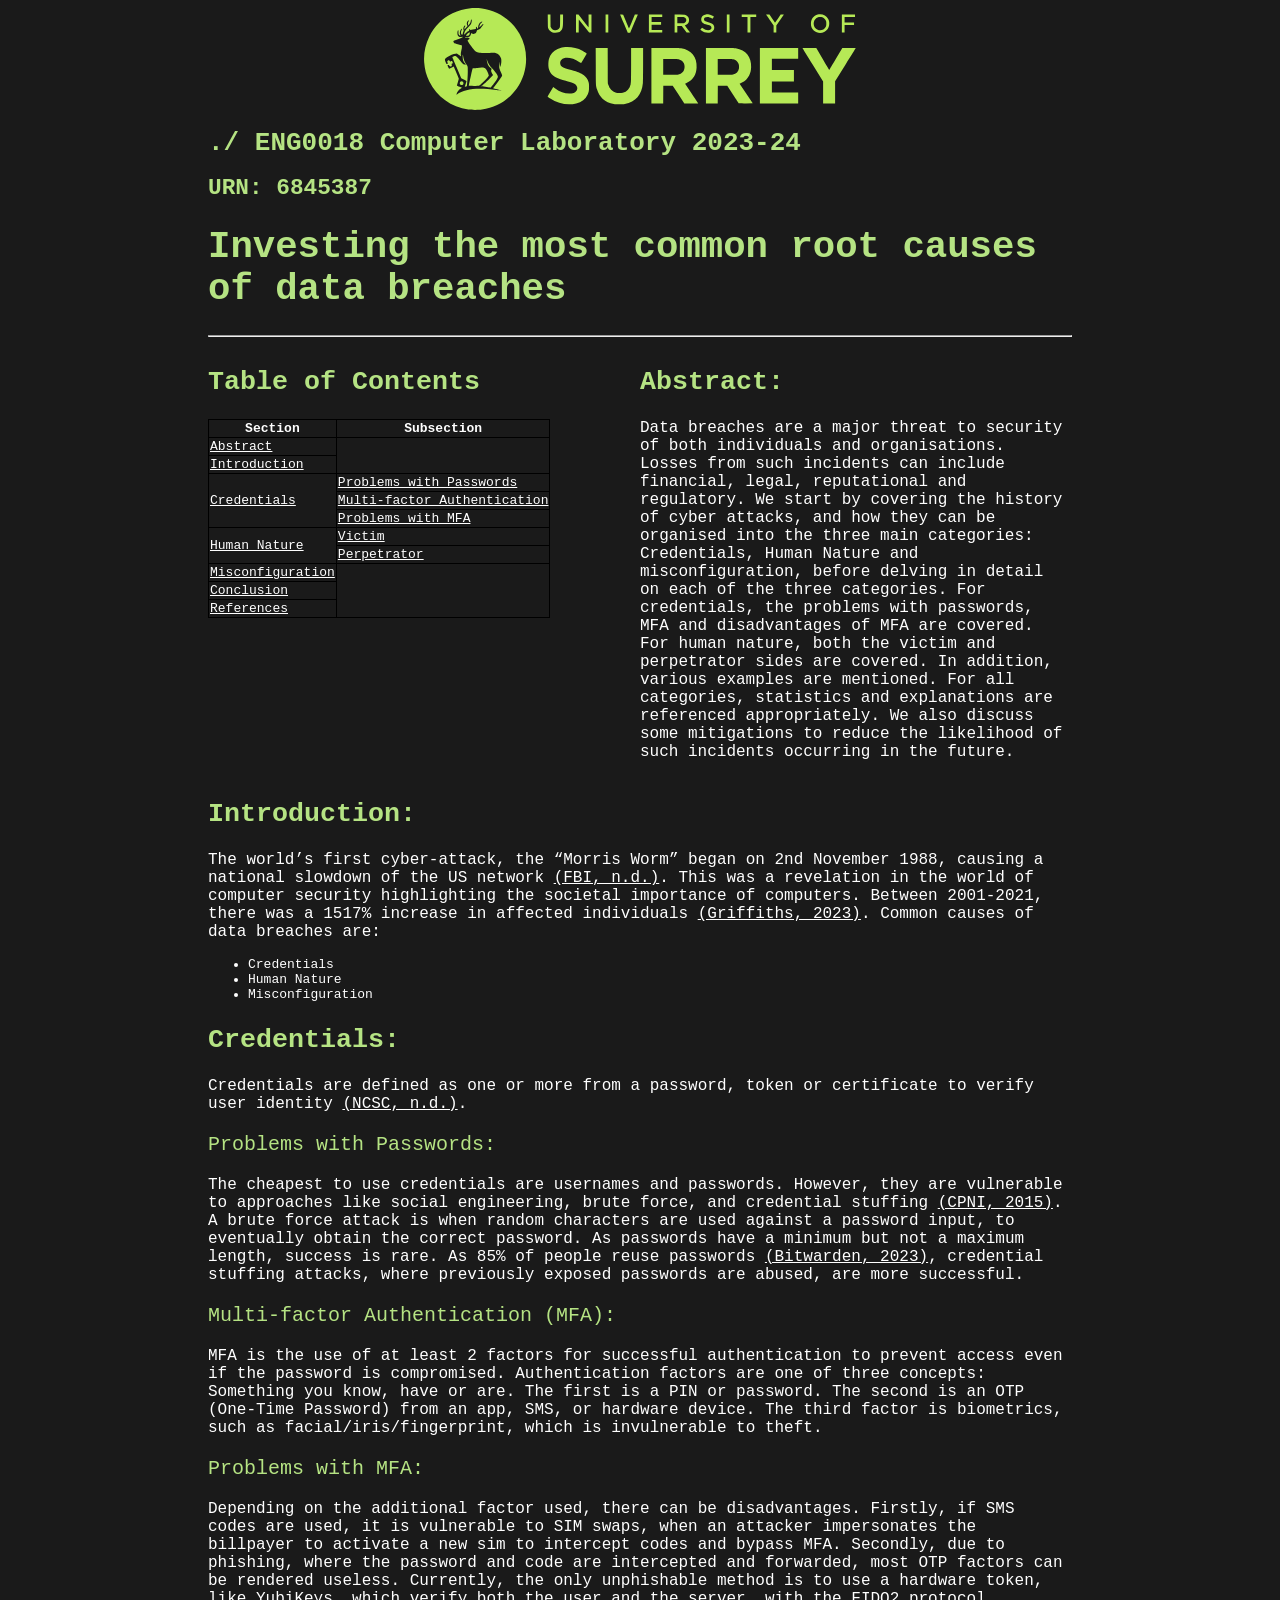
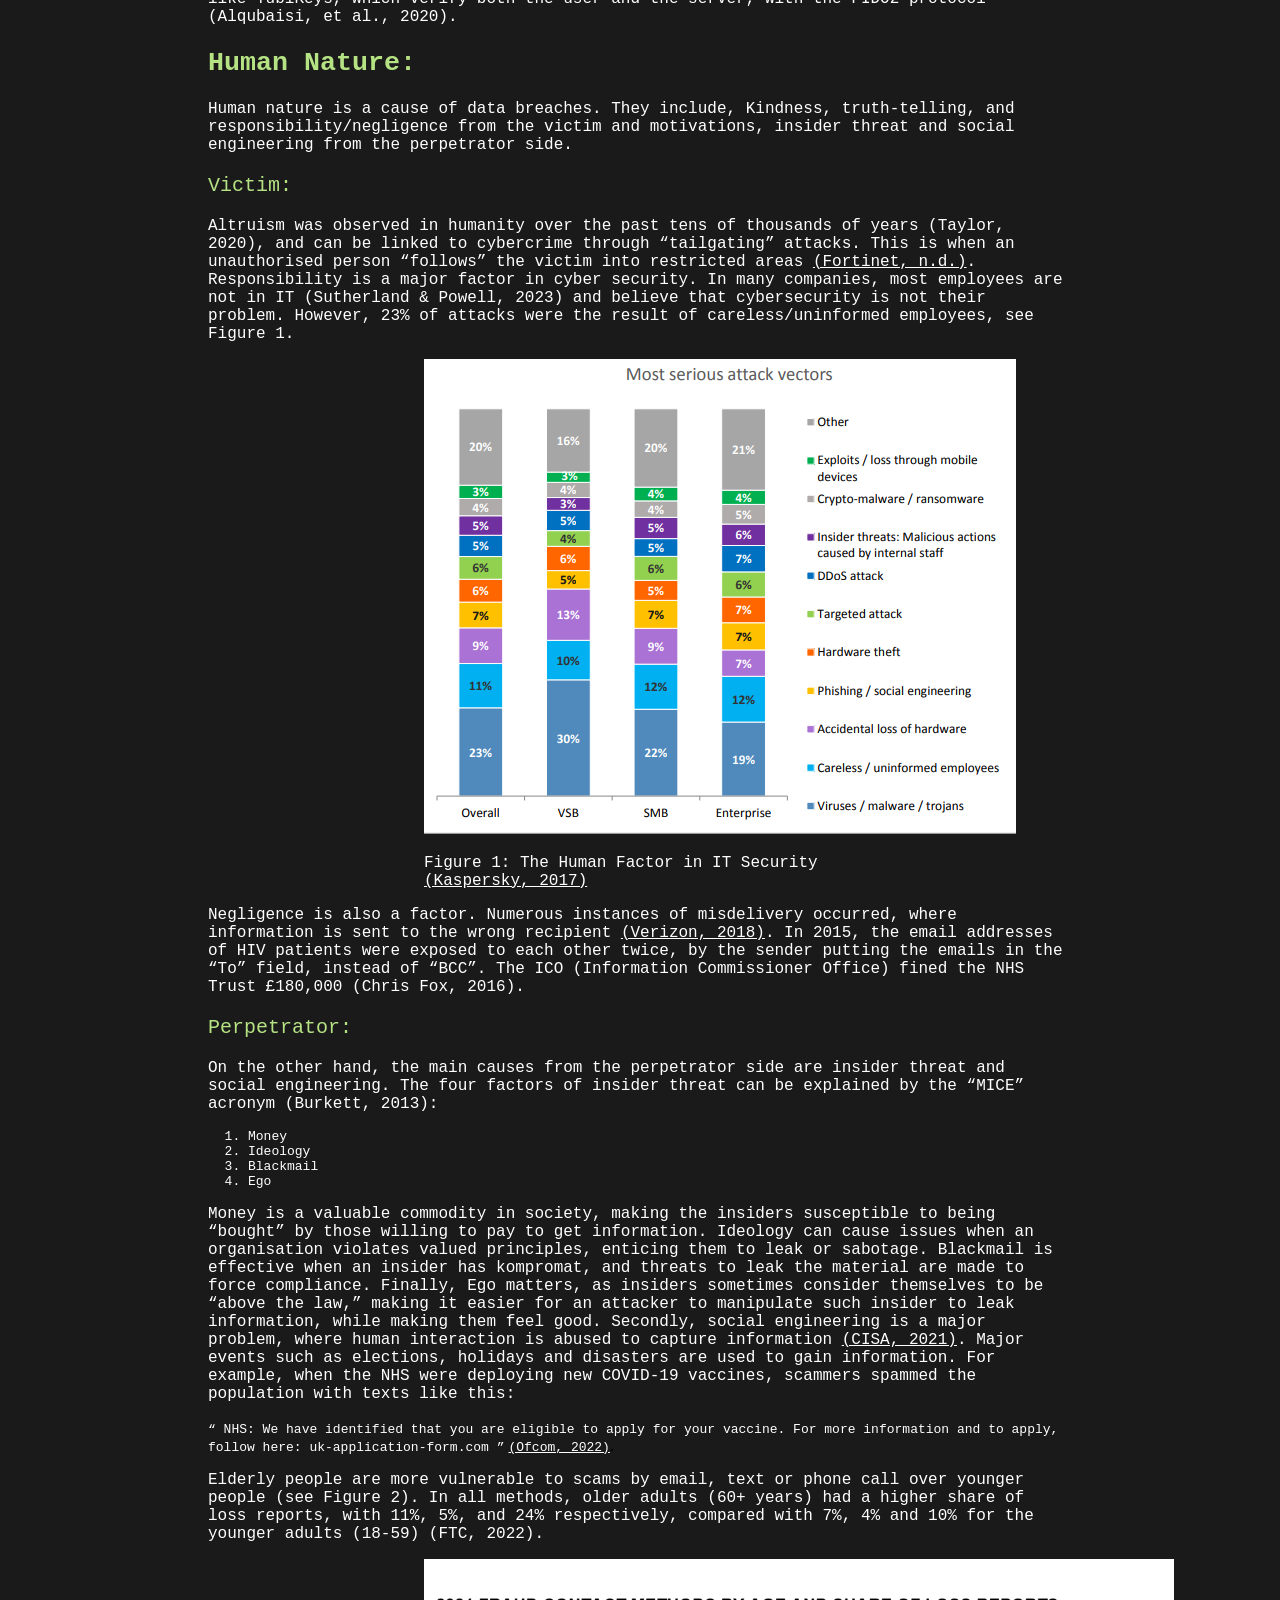
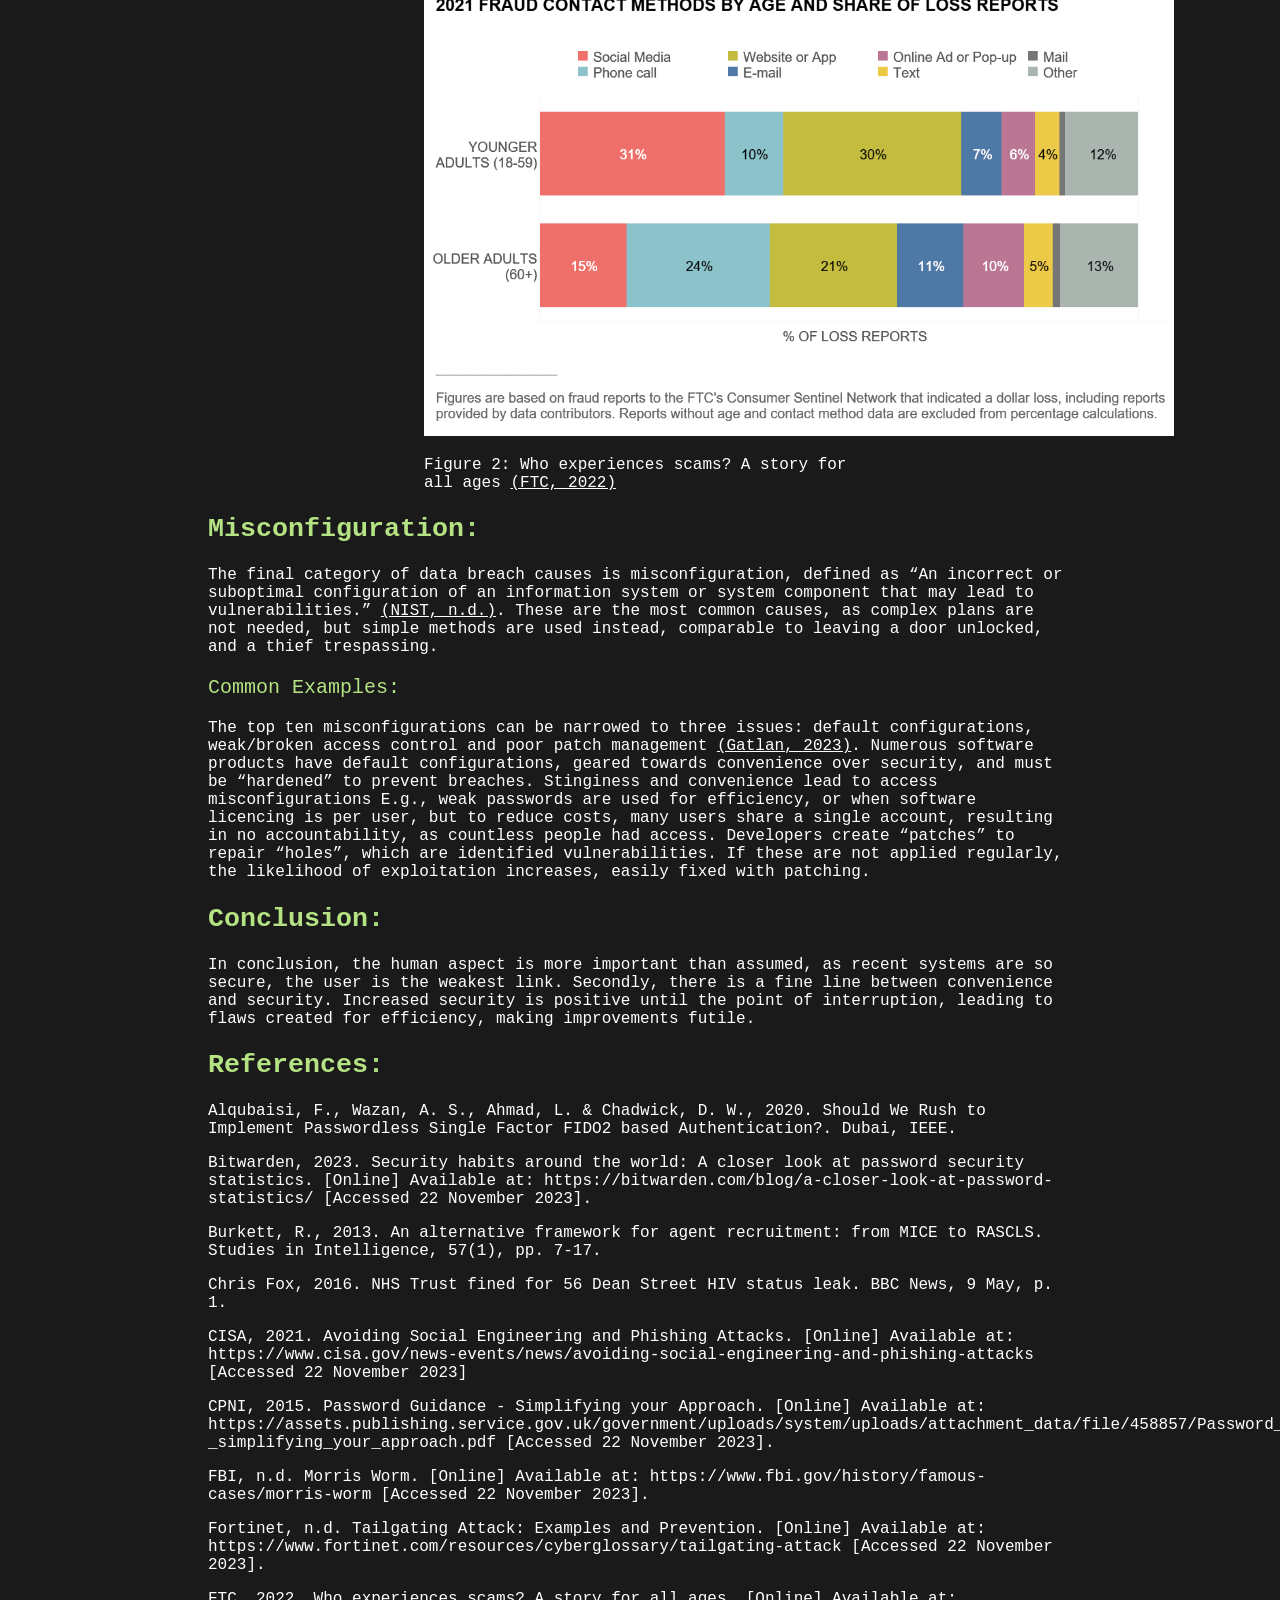
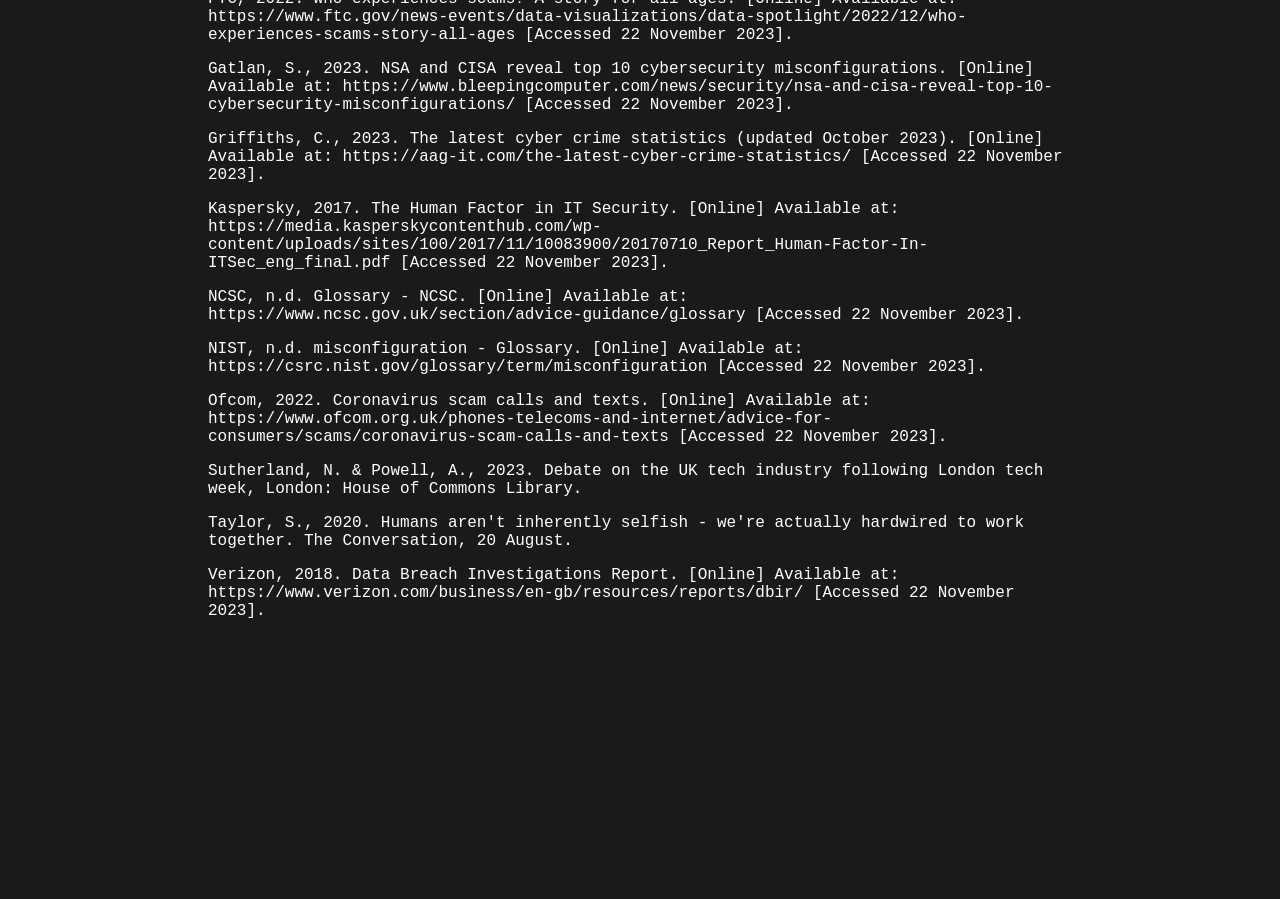
==== commit 6a5f22ae: "save point visuals" ====
--- a/index.html
+++ b/index.html
@@ -59,7 +59,7 @@
                 </table>
             </div>
             <div class="column">
-                <h2 id="abstract">Abstract</h2>
+                <h2 id="abstract">Abstract:</h2>
                 <p>
                     Data breaches are a major threat to security of both individuals and organisations. 
                     Losses from such incidents can include financial, legal, reputational and regulatory. 
@@ -75,7 +75,7 @@
         </div>
         
         <section>
-            <h2 id="introduction">Introduction</h2>
+            <h2 id="introduction">Introduction:</h2>
             <p>The world’s first cyber-attack, the “Morris Worm” began on 2nd November 1988, 
             causing a national slowdown of the US network <a href="https://www.fbi.gov/history/famous-cases/morris-worm">(FBI, n.d.)</a>. This was a revelation in 
             the world of computer security highlighting the societal importance of computers. 
@@ -89,9 +89,9 @@
             </ul>
         </section>
         <section>
-            <h2 id="credentials">Credentials</h2>
+            <h2 id="credentials">Credentials:</h2>
             <p>Credentials are defined as one or more from a password, token or certificate to verify user identity <a href="https://www.ncsc.gov.uk/section/advice-guidance/glossary">(NCSC, n.d.)</a>. </p>
-            <h3 id="problempasswd">Problems with Passwords</h3>
+            <h3 id="problempasswd">Problems with Passwords:</h3>
             <p>
                 The cheapest to use credentials are usernames and passwords. However, they are vulnerable to 
                 approaches like social engineering, brute force, and credential stuffing <a href="https://assets.publishing.service.gov.uk/government/uploads/system/uploads/attachment_data/file/458857/Password_guidance_-_simplifying_your_approach.pdf">(CPNI, 2015)</a>. A brute 
@@ -100,14 +100,14 @@
                 85% of people reuse passwords <a href="https://bitwarden.com/blog/a-closer-look-at-password-statistics/">(Bitwarden, 2023)</a>, credential stuffing attacks, where previously 
                 exposed passwords are abused, are more successful. 
             </p>
-            <h3 id="mfa">Multi-factor Authentication (MFA)</h3>
+            <h3 id="mfa">Multi-factor Authentication (MFA):</h3>
             <p>MFA is the use of at least 2 factors for successful authentication to prevent access even if 
                 the password is compromised. Authentication factors are one of three concepts: Something you
                 know, have or are. The first is a PIN or password. The second is an OTP (One-Time Password) 
                 from an app, SMS, or hardware device. The third factor is biometrics, such as facial/iris/fingerprint, 
                 which is invulnerable to theft. 
             </p>
-            <h3 id="problemmfa">Problems with MFA</h3>
+            <h3 id="problemmfa">Problems with MFA:</h3>
             <p>
                 Depending on the additional factor used, there can be disadvantages. Firstly, if SMS codes are used, 
                 it is vulnerable to SIM swaps, when an attacker impersonates the billpayer to activate a new sim to 
@@ -116,12 +116,12 @@
                 use a hardware token, like YubiKeys, which verify both the user and the server, with the FIDO2 protocol (Alqubaisi, et al., 2020).
             </p>
         <section>
-            <h2 id="humannature">Human Nature</h2>
+            <h2 id="humannature">Human Nature:</h2>
             <p>
                 Human nature is a cause of data breaches.  They include, Kindness, truth-telling, and responsibility/negligence 
                 from the victim and motivations, insider threat and social engineering from the perpetrator side. 
             </p>
-            <h3 id="victim">Victim</h3>
+            <h3 id="victim">Victim:</h3>
             <p>
                 Altruism was observed in humanity over the past tens of thousands of years (Taylor, 2020), 
                 and can be linked to cybercrime through “tailgating” attacks. This is when an unauthorised 
@@ -141,7 +141,7 @@
                 other twice, by the sender putting the emails in the “To” field, instead of “BCC”. The ICO (Information Commissioner Office) 
                 fined the NHS Trust £180,000 (Chris Fox, 2016). 
             </p>
-            <h3 id="perpetrator">Perpetrator</h3>
+            <h3 id="perpetrator">Perpetrator:</h3>
             <p>
                 On the other hand, the main causes from the perpetrator side are insider threat and social engineering. 
                 The four factors of insider threat can be explained by the “MICE” acronym (Burkett, 2013): 
@@ -182,14 +182,14 @@
             </div>
             
         <section>
-            <h2 id="misconfiguration">Misconfiguration</h2>
+            <h2 id="misconfiguration">Misconfiguration:</h2>
             <p>
                 The final category of data breach causes is misconfiguration, defined as “An incorrect or suboptimal 
                 configuration of an information system or system component that may lead to vulnerabilities.” <a href="https://csrc.nist.gov/glossary/term/misconfiguration">(NIST, n.d.)</a>. 
                 These are the most common causes, as complex plans are not needed, but simple methods are used instead, 
                 comparable to leaving a door unlocked, and a thief trespassing. 
             </p>
-            <h3 id="commonexamples">Common Examples</h3>
+            <h3 id="commonexamples">Common Examples:</h3>
             <p>
                 The top ten misconfigurations can be narrowed to three issues: default configurations, 
                 weak/broken access control and poor patch management <a href="https://www.bleepingcomputer.com/news/security/nsa-and-cisa-reveal-top-10-cybersecurity-misconfigurations/">(Gatlan, 2023)</a>. Numerous software 
@@ -204,7 +204,7 @@
         </section>
     
         <section>
-            <h2 id="conclusion">Conclusion</h2>
+            <h2 id="conclusion">Conclusion:</h2>
             <p>
                 In conclusion, the human aspect is more important than assumed, as recent systems are so 
                 secure, the user is the weakest link. Secondly, there is a fine line between convenience 
@@ -214,7 +214,7 @@
         </section>
         
         <section>
-            <h2 id="references">References</h2>
+            <h2 id="references">References:</h2>
             <p>Alqubaisi, F., Wazan, A. S., Ahmad, L. & Chadwick, D. W., 2020. Should We Rush to Implement Passwordless Single Factor 
                 FIDO2 based Authentication?. Dubai, IEEE.</p>
             
--- a/assets/styles.css
+++ b/assets/styles.css
@@ -5,6 +5,25 @@
 
 h1, h2, h3, h4, h5, h6 {
     color: #b5e383;
+}
+
+h1 {
+    font-size: 28pt;
+    font-weight: bold;
+}
+
+h2 {
+    font-size: 20pt;
+    font-weight: bold;
+}
+
+h3 {
+    font-size: 15pt;
+    font-weight: lighter;
+}
+
+p {
+    font-size: 12pt;
 }
 
 .course-title {
@@ -62,3 +81,8 @@
     padding: 0;
  } */
 
+ html {
+    margin-left: 200px;
+    margin-right: 200px;
+    margin-bottom: 100px;
+ }
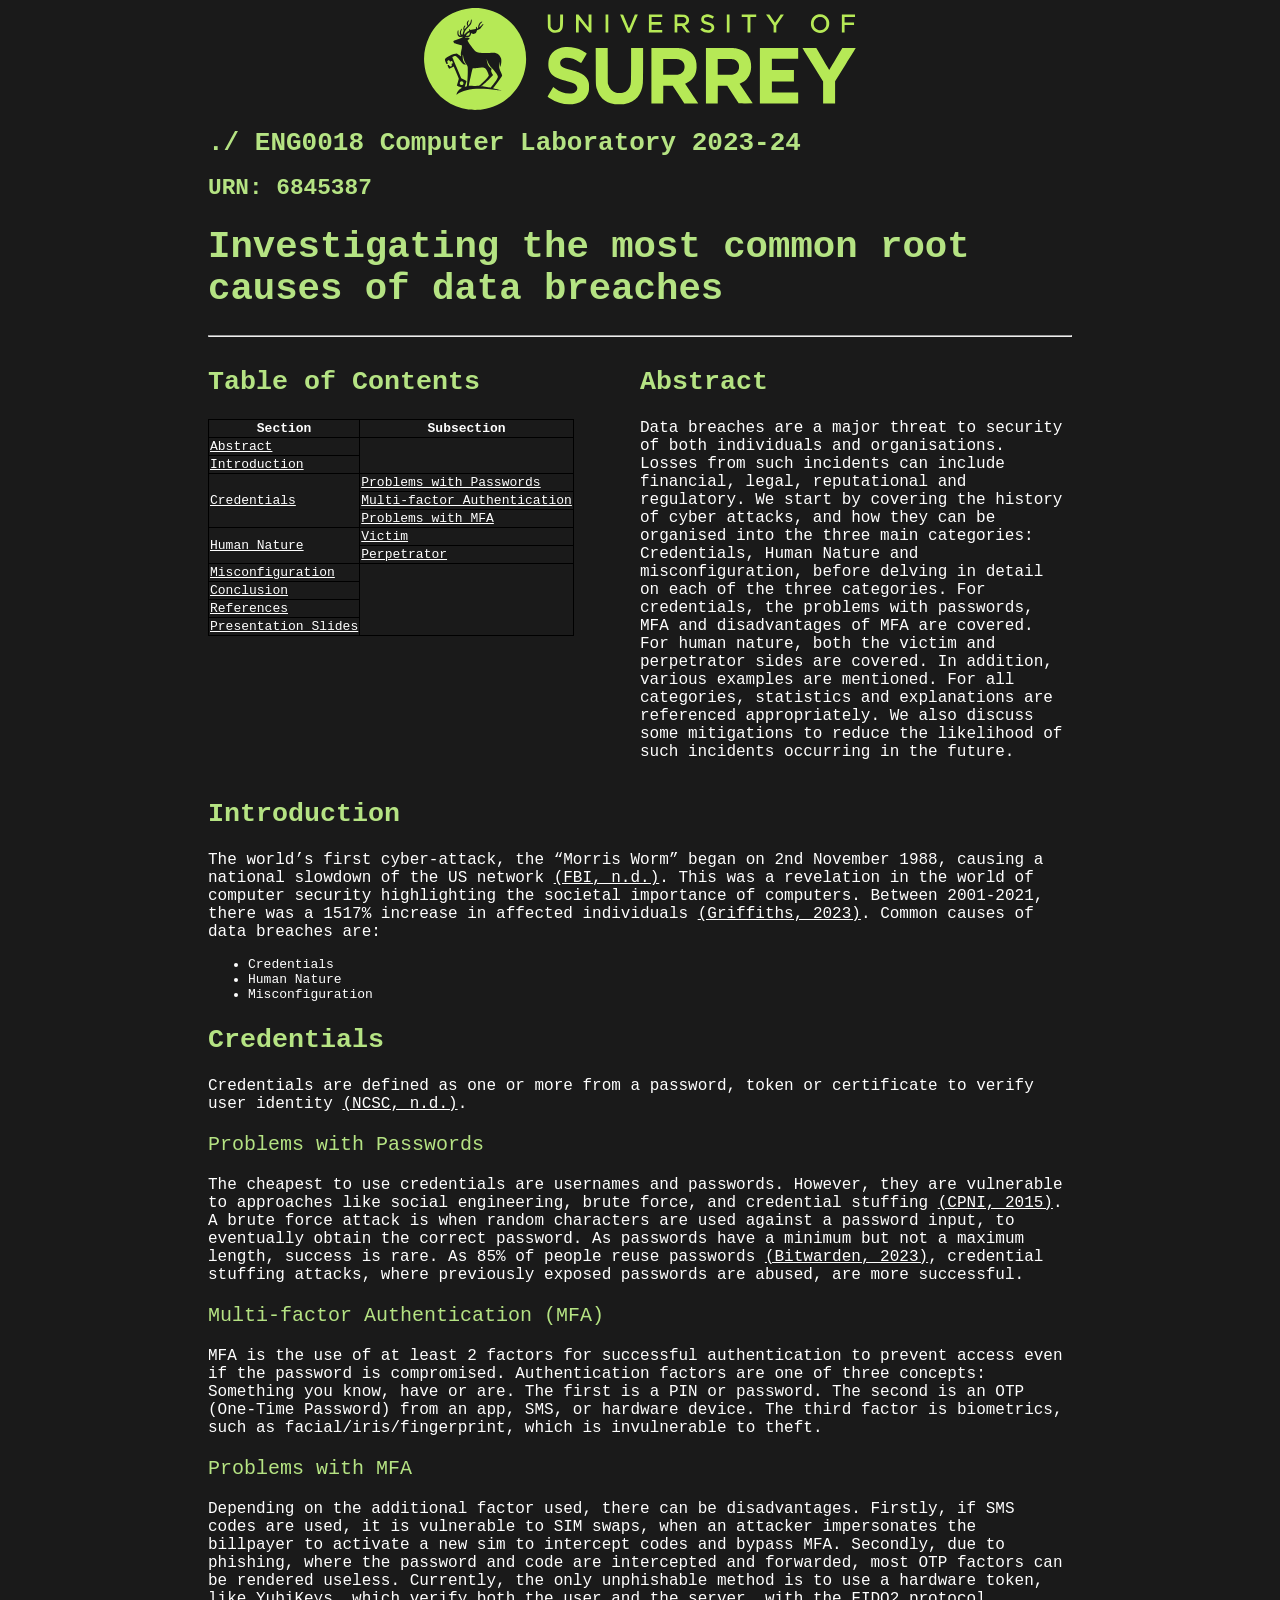
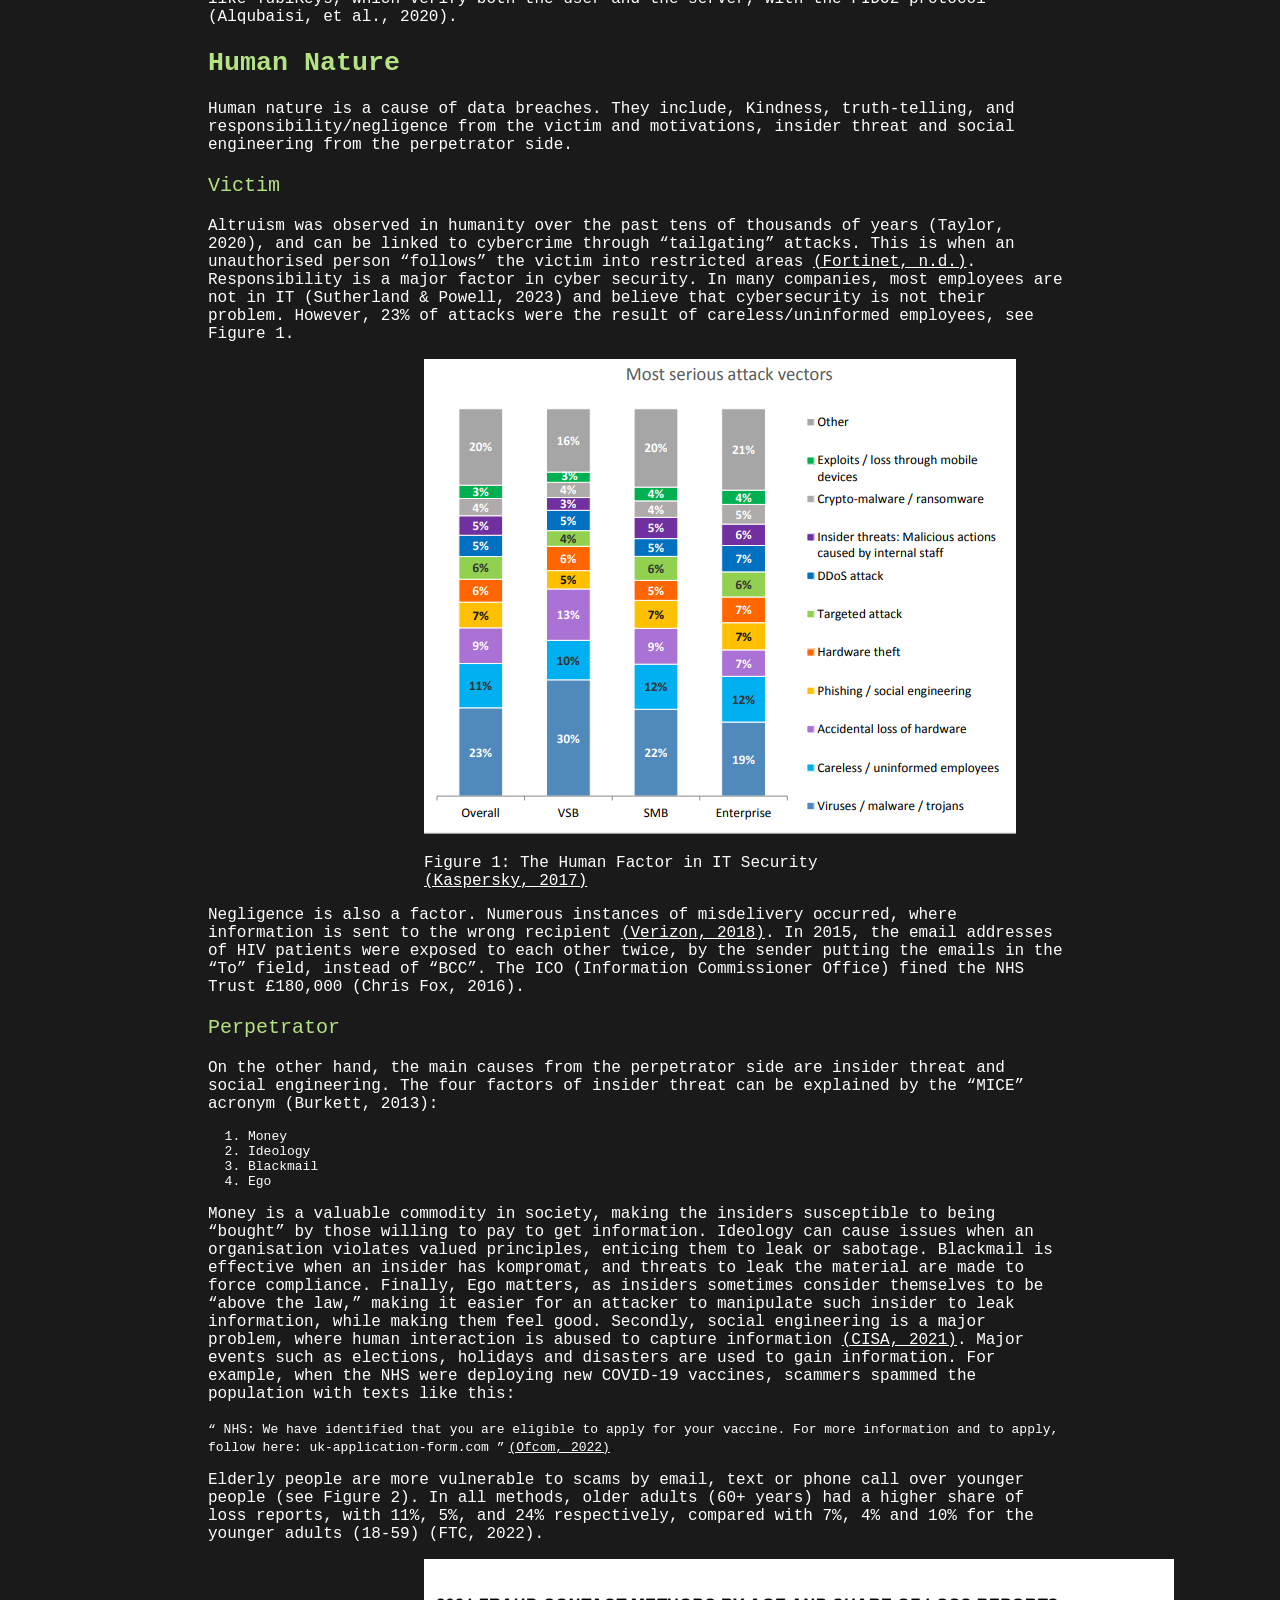
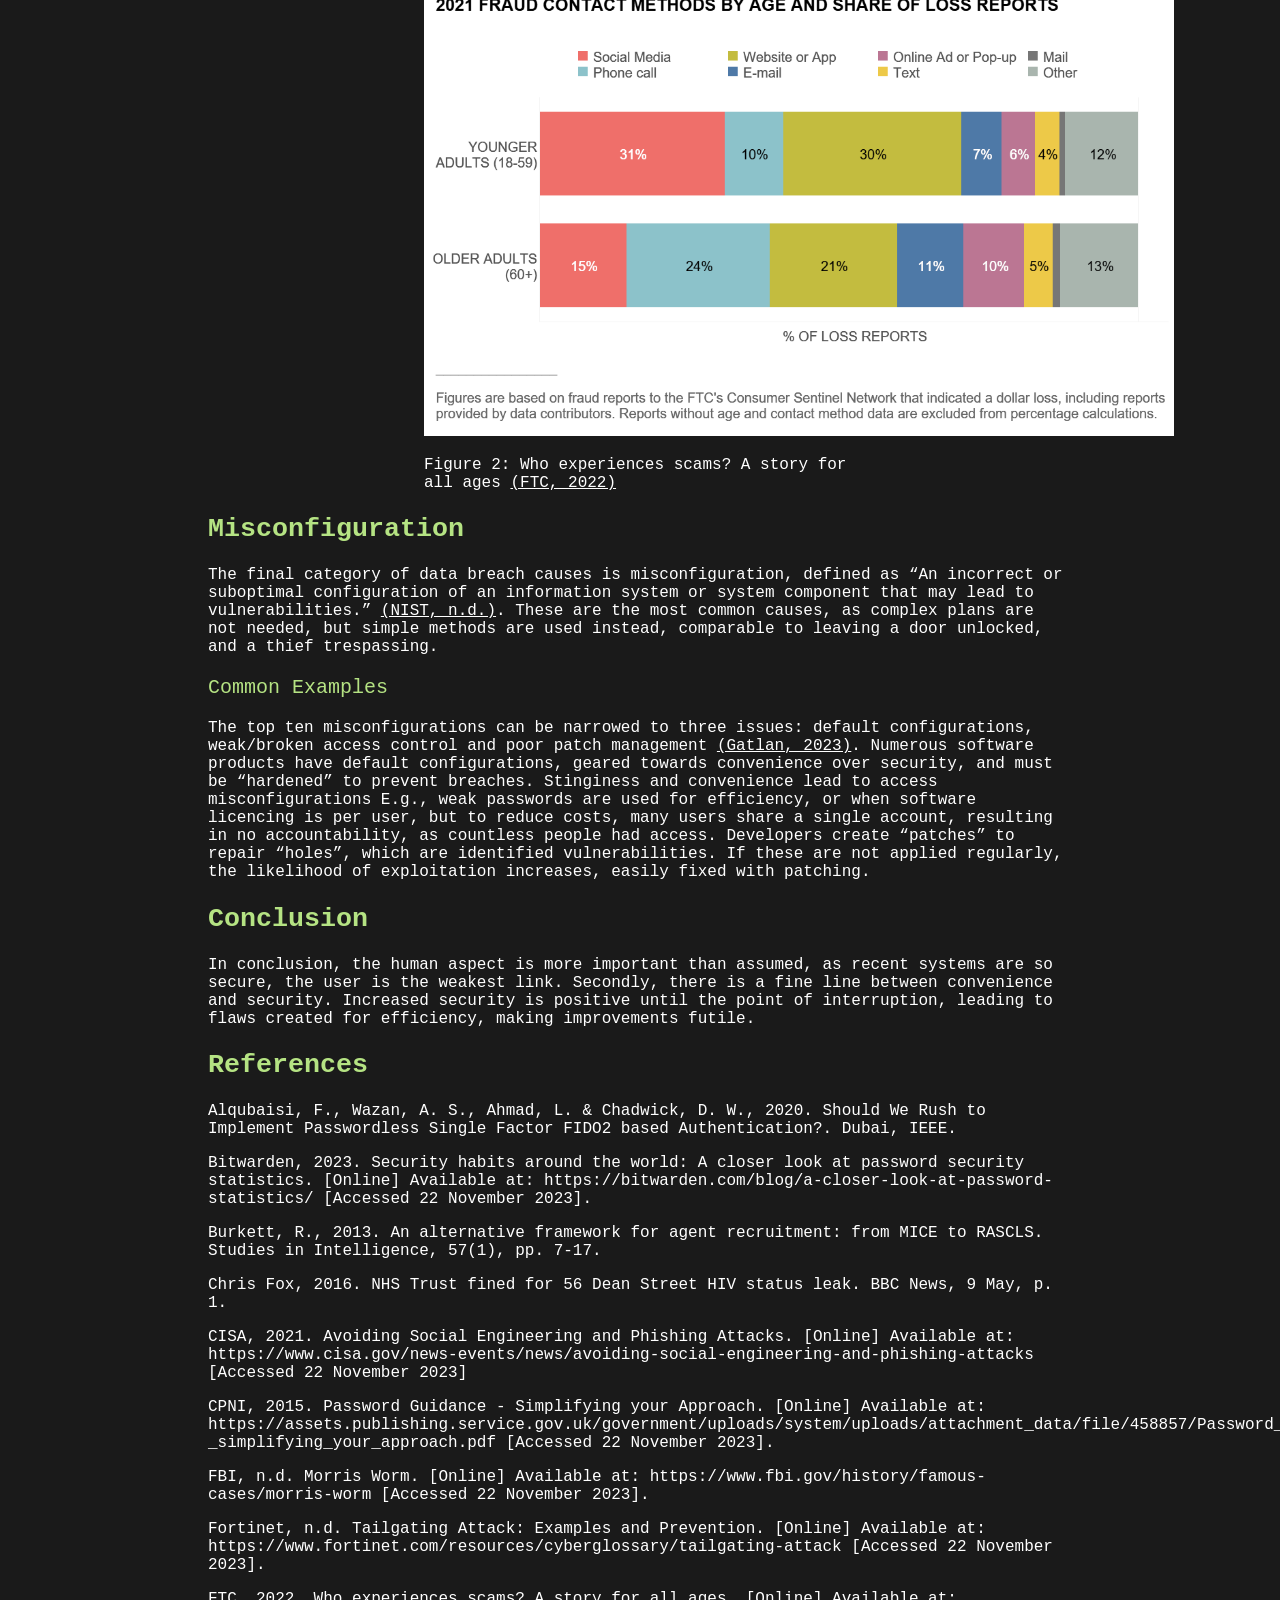
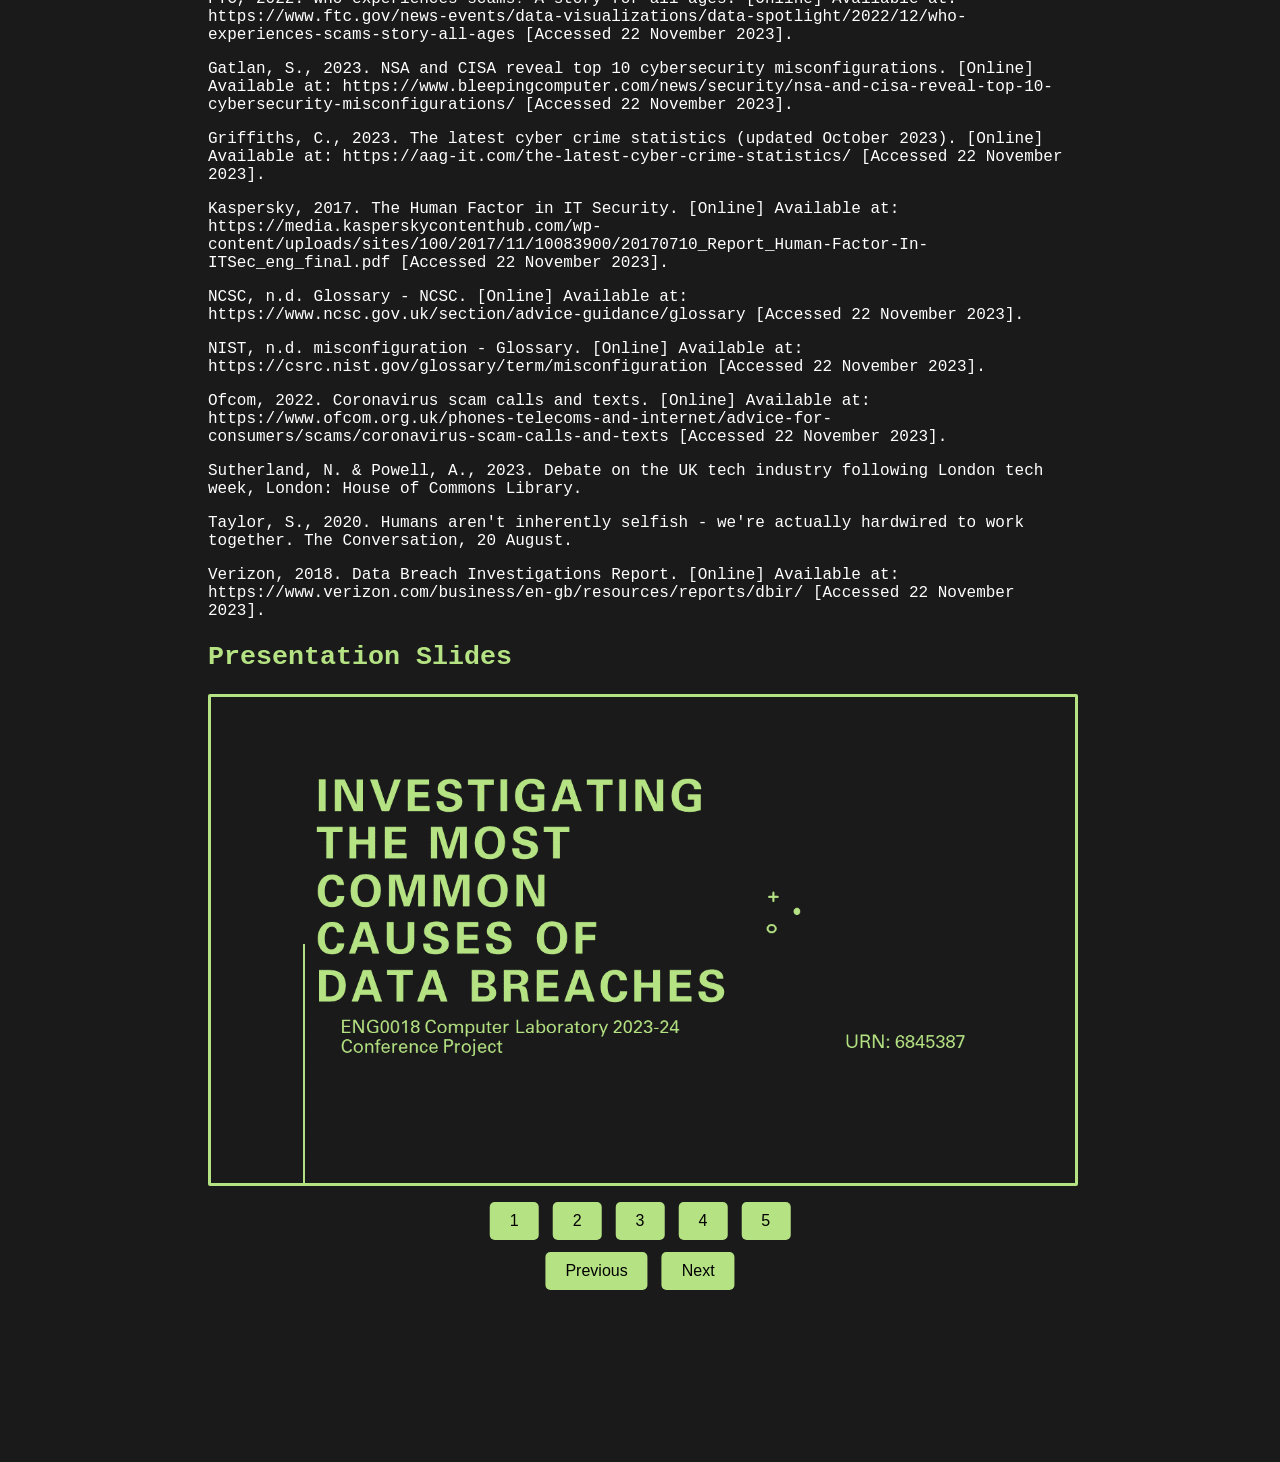
==== commit 7e90a16b: "added slides and visual tweaks. finally complete and working" ====
--- a/index.html
+++ b/index.html
@@ -1,14 +1,16 @@
 <!DOCTYPE html>
 <link rel="stylesheet" href="assets/styles.css">
+<link rel="icon" href="assets/WebLogoCompact.svg" type="image/svg+xml" class="svg-green">
 <meta http-equiv="Content-Type" content="text/html; charset=UTF-8">
+<script type="text/javascript" src="assets/slideshow.js"></script>
 <html>
     <header>
-        <img class="toplogo" src="assets/WebBanner2023.svg">
+        <img class="svg-green toplogo" src="assets/WebBanner2023.svg">
         <h1 class="course-title">./ ENG0018 Computer Laboratory 2023-24</h1>
         <title>Investigating the most common root causes of data breaches</title>
         
         <h1 class="urn">URN: 6845387</h1>
-        <h1 id="pagetitle">Investing the most common root causes of data breaches</h1>        
+        <h1 id="pagetitle">Investigating the most common root causes of data breaches</h1>        
     </header>
     <hr>
     <body class="mainbody">
@@ -56,10 +58,13 @@
                     <tr>
                         <td><a href="#references">References</a></td>
                     </tr>
+                    <tr>
+                        <td><a href="#slides">Presentation Slides</a></td>
+                    </tr>
                 </table>
             </div>
             <div class="column">
-                <h2 id="abstract">Abstract:</h2>
+                <h2 id="abstract">Abstract</h2>
                 <p>
                     Data breaches are a major threat to security of both individuals and organisations. 
                     Losses from such incidents can include financial, legal, reputational and regulatory. 
@@ -75,7 +80,7 @@
         </div>
         
         <section>
-            <h2 id="introduction">Introduction:</h2>
+            <h2 id="introduction">Introduction</h2>
             <p>The world’s first cyber-attack, the “Morris Worm” began on 2nd November 1988, 
             causing a national slowdown of the US network <a href="https://www.fbi.gov/history/famous-cases/morris-worm">(FBI, n.d.)</a>. This was a revelation in 
             the world of computer security highlighting the societal importance of computers. 
@@ -89,9 +94,9 @@
             </ul>
         </section>
         <section>
-            <h2 id="credentials">Credentials:</h2>
+            <h2 id="credentials">Credentials</h2>
             <p>Credentials are defined as one or more from a password, token or certificate to verify user identity <a href="https://www.ncsc.gov.uk/section/advice-guidance/glossary">(NCSC, n.d.)</a>. </p>
-            <h3 id="problempasswd">Problems with Passwords:</h3>
+            <h3 id="problempasswd">Problems with Passwords</h3>
             <p>
                 The cheapest to use credentials are usernames and passwords. However, they are vulnerable to 
                 approaches like social engineering, brute force, and credential stuffing <a href="https://assets.publishing.service.gov.uk/government/uploads/system/uploads/attachment_data/file/458857/Password_guidance_-_simplifying_your_approach.pdf">(CPNI, 2015)</a>. A brute 
@@ -100,14 +105,14 @@
                 85% of people reuse passwords <a href="https://bitwarden.com/blog/a-closer-look-at-password-statistics/">(Bitwarden, 2023)</a>, credential stuffing attacks, where previously 
                 exposed passwords are abused, are more successful. 
             </p>
-            <h3 id="mfa">Multi-factor Authentication (MFA):</h3>
+            <h3 id="mfa">Multi-factor Authentication (MFA)</h3>
             <p>MFA is the use of at least 2 factors for successful authentication to prevent access even if 
                 the password is compromised. Authentication factors are one of three concepts: Something you
                 know, have or are. The first is a PIN or password. The second is an OTP (One-Time Password) 
                 from an app, SMS, or hardware device. The third factor is biometrics, such as facial/iris/fingerprint, 
                 which is invulnerable to theft. 
             </p>
-            <h3 id="problemmfa">Problems with MFA:</h3>
+            <h3 id="problemmfa">Problems with MFA</h3>
             <p>
                 Depending on the additional factor used, there can be disadvantages. Firstly, if SMS codes are used, 
                 it is vulnerable to SIM swaps, when an attacker impersonates the billpayer to activate a new sim to 
@@ -116,12 +121,12 @@
                 use a hardware token, like YubiKeys, which verify both the user and the server, with the FIDO2 protocol (Alqubaisi, et al., 2020).
             </p>
         <section>
-            <h2 id="humannature">Human Nature:</h2>
+            <h2 id="humannature">Human Nature</h2>
             <p>
                 Human nature is a cause of data breaches.  They include, Kindness, truth-telling, and responsibility/negligence 
                 from the victim and motivations, insider threat and social engineering from the perpetrator side. 
             </p>
-            <h3 id="victim">Victim:</h3>
+            <h3 id="victim">Victim</h3>
             <p>
                 Altruism was observed in humanity over the past tens of thousands of years (Taylor, 2020), 
                 and can be linked to cybercrime through “tailgating” attacks. This is when an unauthorised 
@@ -141,7 +146,7 @@
                 other twice, by the sender putting the emails in the “To” field, instead of “BCC”. The ICO (Information Commissioner Office) 
                 fined the NHS Trust £180,000 (Chris Fox, 2016). 
             </p>
-            <h3 id="perpetrator">Perpetrator:</h3>
+            <h3 id="perpetrator">Perpetrator</h3>
             <p>
                 On the other hand, the main causes from the perpetrator side are insider threat and social engineering. 
                 The four factors of insider threat can be explained by the “MICE” acronym (Burkett, 2013): 
@@ -182,14 +187,14 @@
             </div>
             
         <section>
-            <h2 id="misconfiguration">Misconfiguration:</h2>
+            <h2 id="misconfiguration">Misconfiguration</h2>
             <p>
                 The final category of data breach causes is misconfiguration, defined as “An incorrect or suboptimal 
                 configuration of an information system or system component that may lead to vulnerabilities.” <a href="https://csrc.nist.gov/glossary/term/misconfiguration">(NIST, n.d.)</a>. 
                 These are the most common causes, as complex plans are not needed, but simple methods are used instead, 
                 comparable to leaving a door unlocked, and a thief trespassing. 
             </p>
-            <h3 id="commonexamples">Common Examples:</h3>
+            <h3 id="commonexamples">Common Examples</h3>
             <p>
                 The top ten misconfigurations can be narrowed to three issues: default configurations, 
                 weak/broken access control and poor patch management <a href="https://www.bleepingcomputer.com/news/security/nsa-and-cisa-reveal-top-10-cybersecurity-misconfigurations/">(Gatlan, 2023)</a>. Numerous software 
@@ -204,7 +209,7 @@
         </section>
     
         <section>
-            <h2 id="conclusion">Conclusion:</h2>
+            <h2 id="conclusion">Conclusion</h2>
             <p>
                 In conclusion, the human aspect is more important than assumed, as recent systems are so 
                 secure, the user is the weakest link. Secondly, there is a fine line between convenience 
@@ -214,7 +219,7 @@
         </section>
         
         <section>
-            <h2 id="references">References:</h2>
+            <h2 id="references">References</h2>
             <p>Alqubaisi, F., Wazan, A. S., Ahmad, L. & Chadwick, D. W., 2020. Should We Rush to Implement Passwordless Single Factor 
                 FIDO2 based Authentication?. Dubai, IEEE.</p>
             
@@ -295,4 +300,21 @@
                 
         </section>
     </body>
+    <h2 id="slides">Presentation Slides</h2>
+    <div id="slide-container" class="slide-container">
+        <img id="slide-window" src="assets/slides/Slide1.PNG" alt="Slide 1" class="slide-window">
+    
+        <div class="button-container">
+            <button class="button" onclick="prevSlide()">Previous</button>
+            <button class="button" onclick="nextSlide()">Next</button>
+        </div>
+
+        <div class="slide-button-container">
+            <button class="button" onclick="showSlideNumber(1)">1</button>
+            <button class="button" onclick="showSlideNumber(2)">2</button>
+            <button class="button" onclick="showSlideNumber(3)">3</button>
+            <button class="button" onclick="showSlideNumber(4)">4</button>
+            <button class="button" onclick="showSlideNumber(5)">5</button>
+        </div>
+    </div>
 </html>
--- a/assets/styles.css
+++ b/assets/styles.css
@@ -66,8 +66,11 @@
     background-color: #1A1A1A;
  }
 
+ .svg-green {
+    filter: invert(99%) sepia(80%) saturate(1237%) hue-rotate(21deg) brightness(96%) contrast(90%);
+ }
+
  .toplogo {
-    filter: invert(99%) sepia(80%) saturate(1237%) hue-rotate(21deg) brightness(96%) contrast(90%);
     padding: 0;
     display: block;
     margin: 0 auto;
@@ -85,4 +88,44 @@
     margin-left: 200px;
     margin-right: 200px;
     margin-bottom: 100px;
+ }
+
+.slide-container {
+    text-align: center;
+    position: relative;
+}
+
+.button-container {
+    position: absolute;
+    bottom: 0;
+    left: 50%;
+    transform: translateX(-50%);
+    margin-bottom: -100px;
+}
+
+.button {
+    padding: 10px 20px;
+    background-color: #b5e383;
+    color: #000000;
+    border: none;
+    border-radius: 5px;
+    font-size: 16px;
+    cursor: pointer;
+    margin: 0 5px;
+}
+
+ .slide-window {
+    width: 100%;
+    max-width: 1280px;
+    border-radius: 2px;
+    border: 3px solid #b5e383;
+
+ }
+
+ .slide-button-container {
+    position: absolute;
+    bottom: 0;
+    left: 50%;
+    transform: translateX(-50%);
+    margin-bottom: -50px;
  }
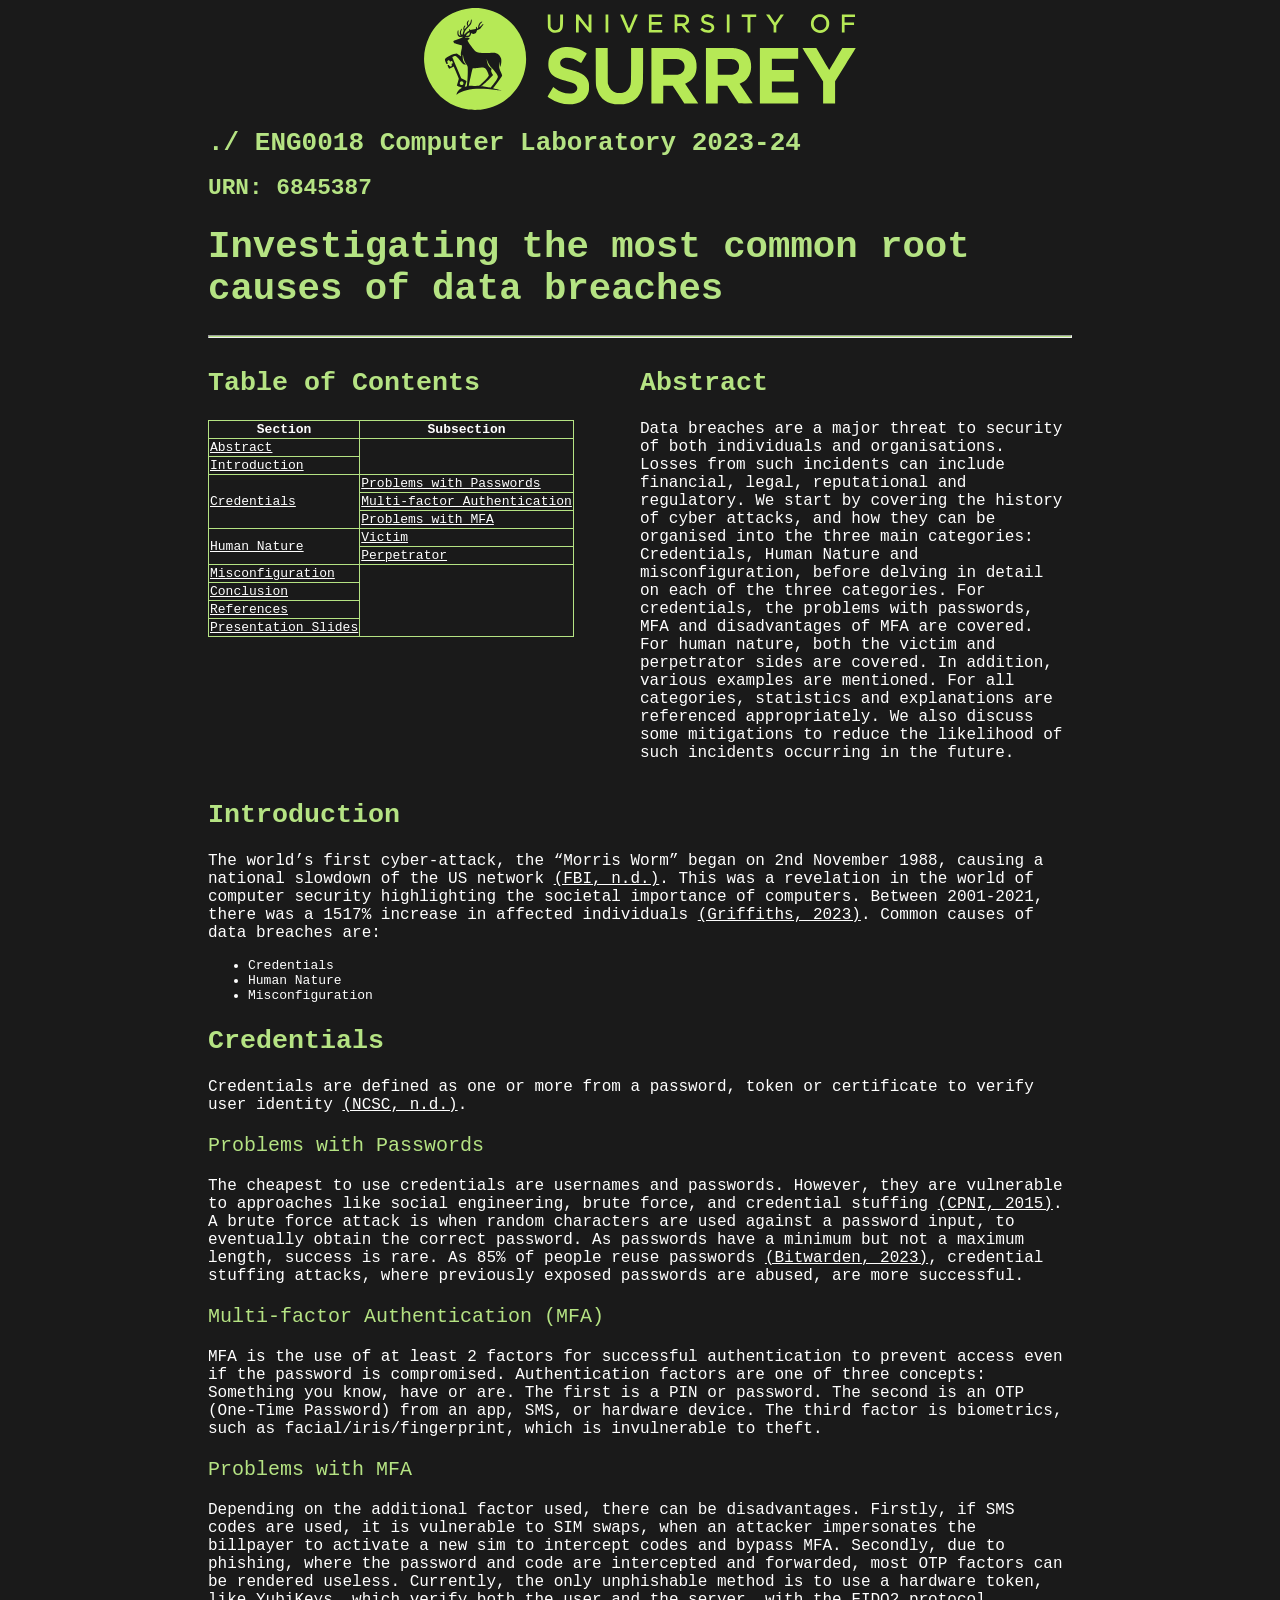
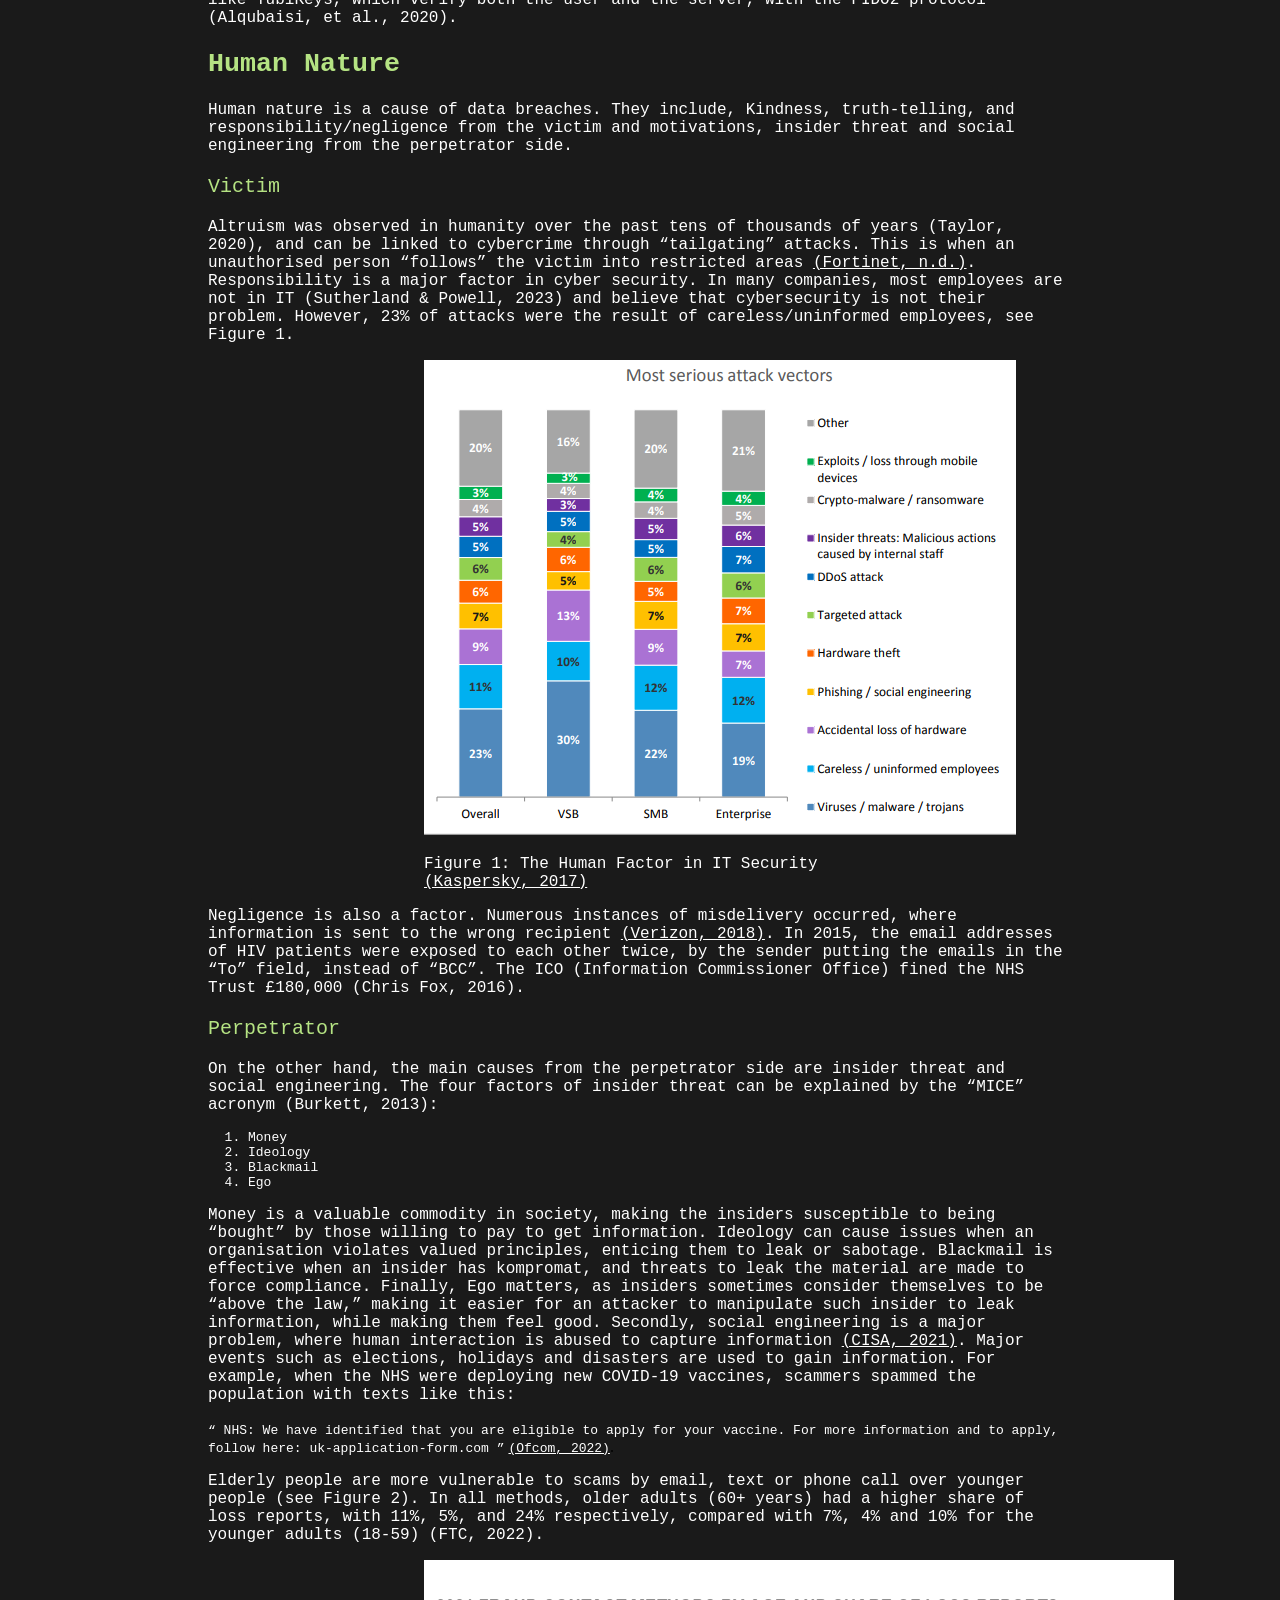
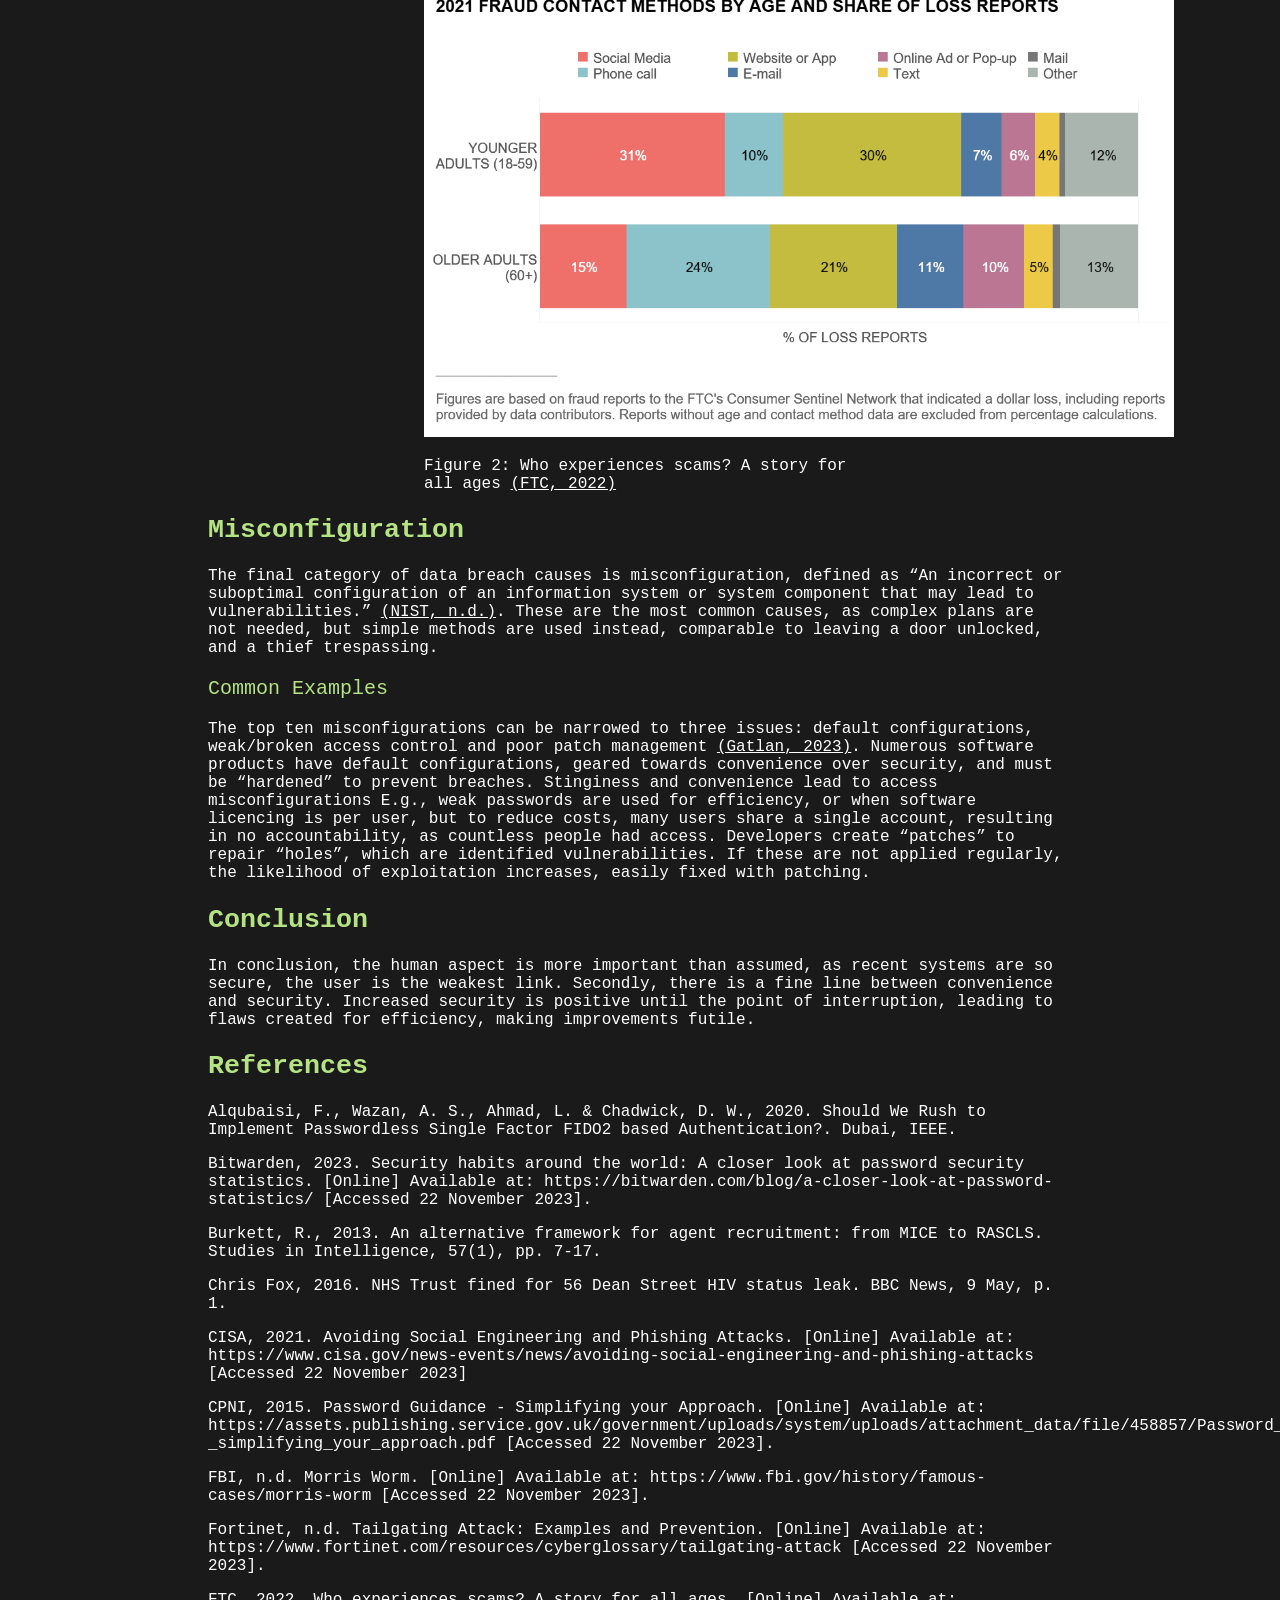
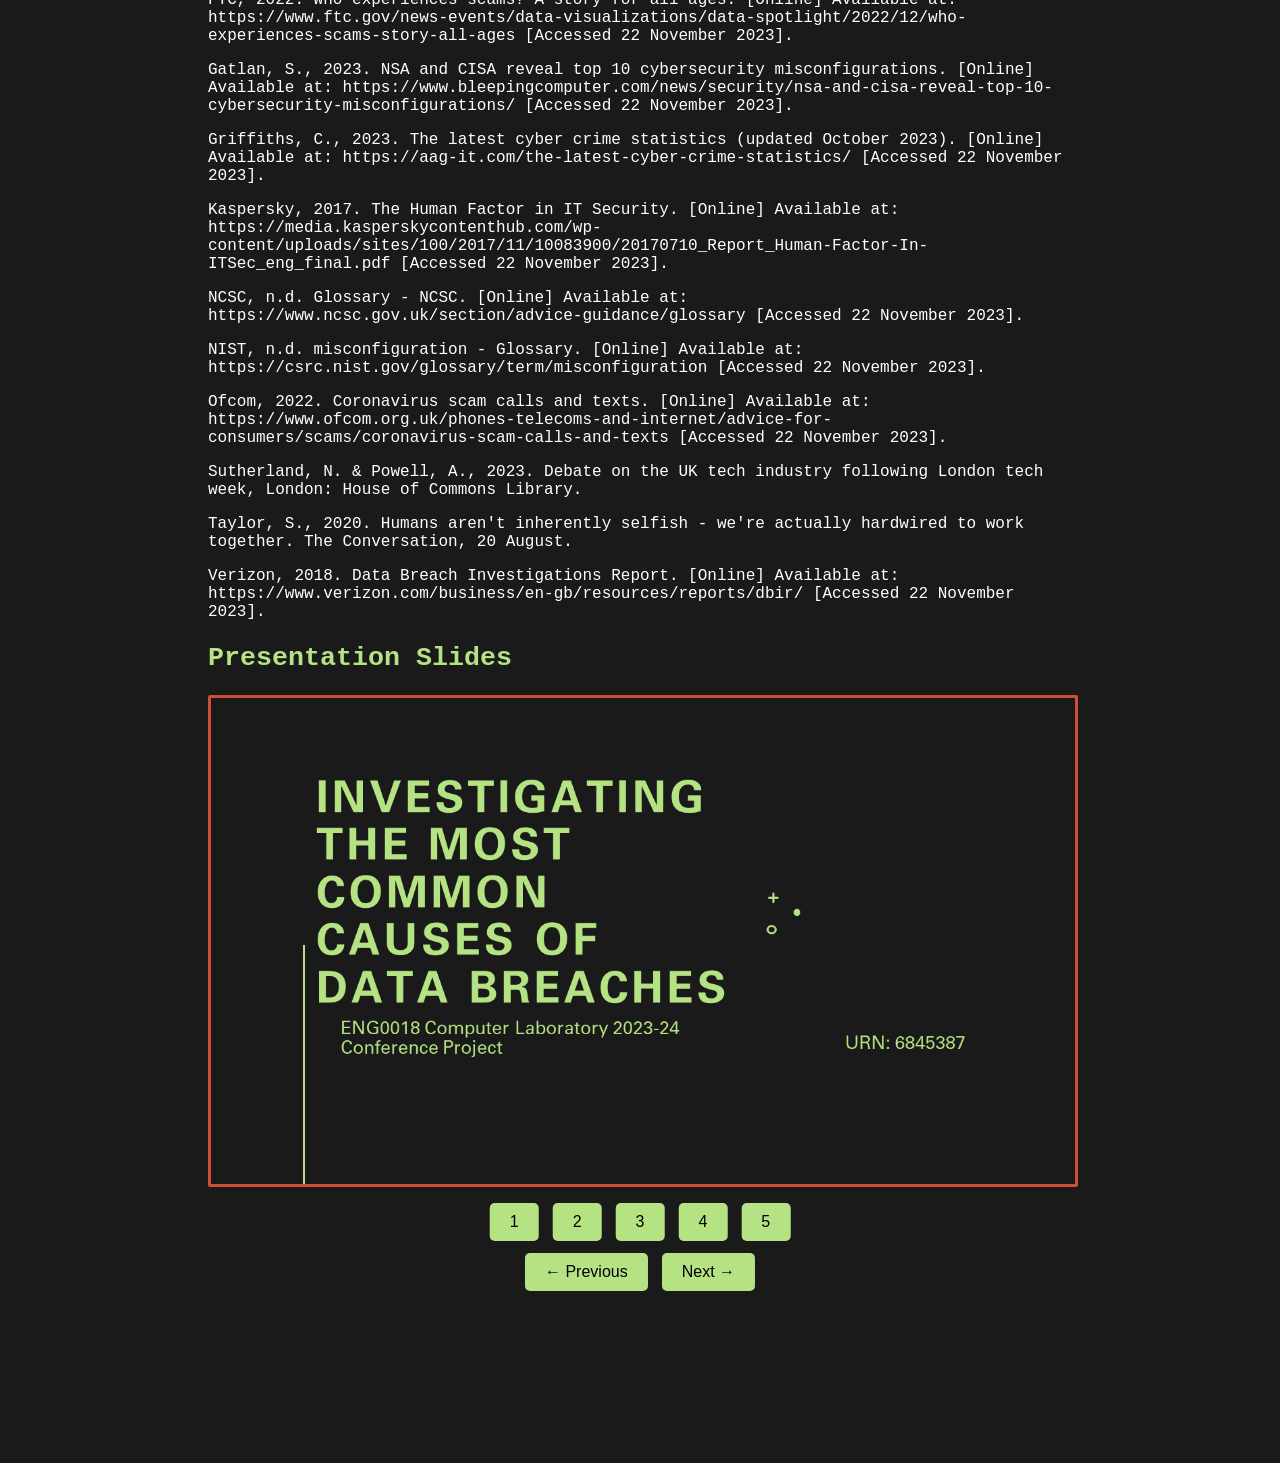
==== commit 4a7f831d: "save point finally complete looking perfect" ====
--- a/index.html
+++ b/index.html
@@ -305,8 +305,8 @@
         <img id="slide-window" src="assets/slides/Slide1.PNG" alt="Slide 1" class="slide-window">
     
         <div class="button-container">
-            <button class="button" onclick="prevSlide()">Previous</button>
-            <button class="button" onclick="nextSlide()">Next</button>
+            <button class="button" onclick="prevSlide()">&#x2190; Previous</button>
+            <button class="button" onclick="nextSlide()">Next &#x2192;</button>
         </div>
 
         <div class="slide-button-container">
--- a/assets/styles.css
+++ b/assets/styles.css
@@ -48,13 +48,13 @@
 
 
  table {
-    border: 1px solid black;
+    border: 1px solid #b5e383;
     border-collapse: collapse;
  }
 
  th, td {
     border-collapse: collapse;
-    border: 1px solid black;
+    border: 1px solid #b5e383;
  }
 
  .centre {
@@ -118,7 +118,7 @@
     width: 100%;
     max-width: 1280px;
     border-radius: 2px;
-    border: 3px solid #b5e383;
+    border: 3px solid #cf4e38;
 
  }
 
@@ -128,4 +128,9 @@
     left: 50%;
     transform: translateX(-50%);
     margin-bottom: -50px;
+ }
+
+ hr {
+    height: 1px;
+    background-color: #b5e383;
  }
